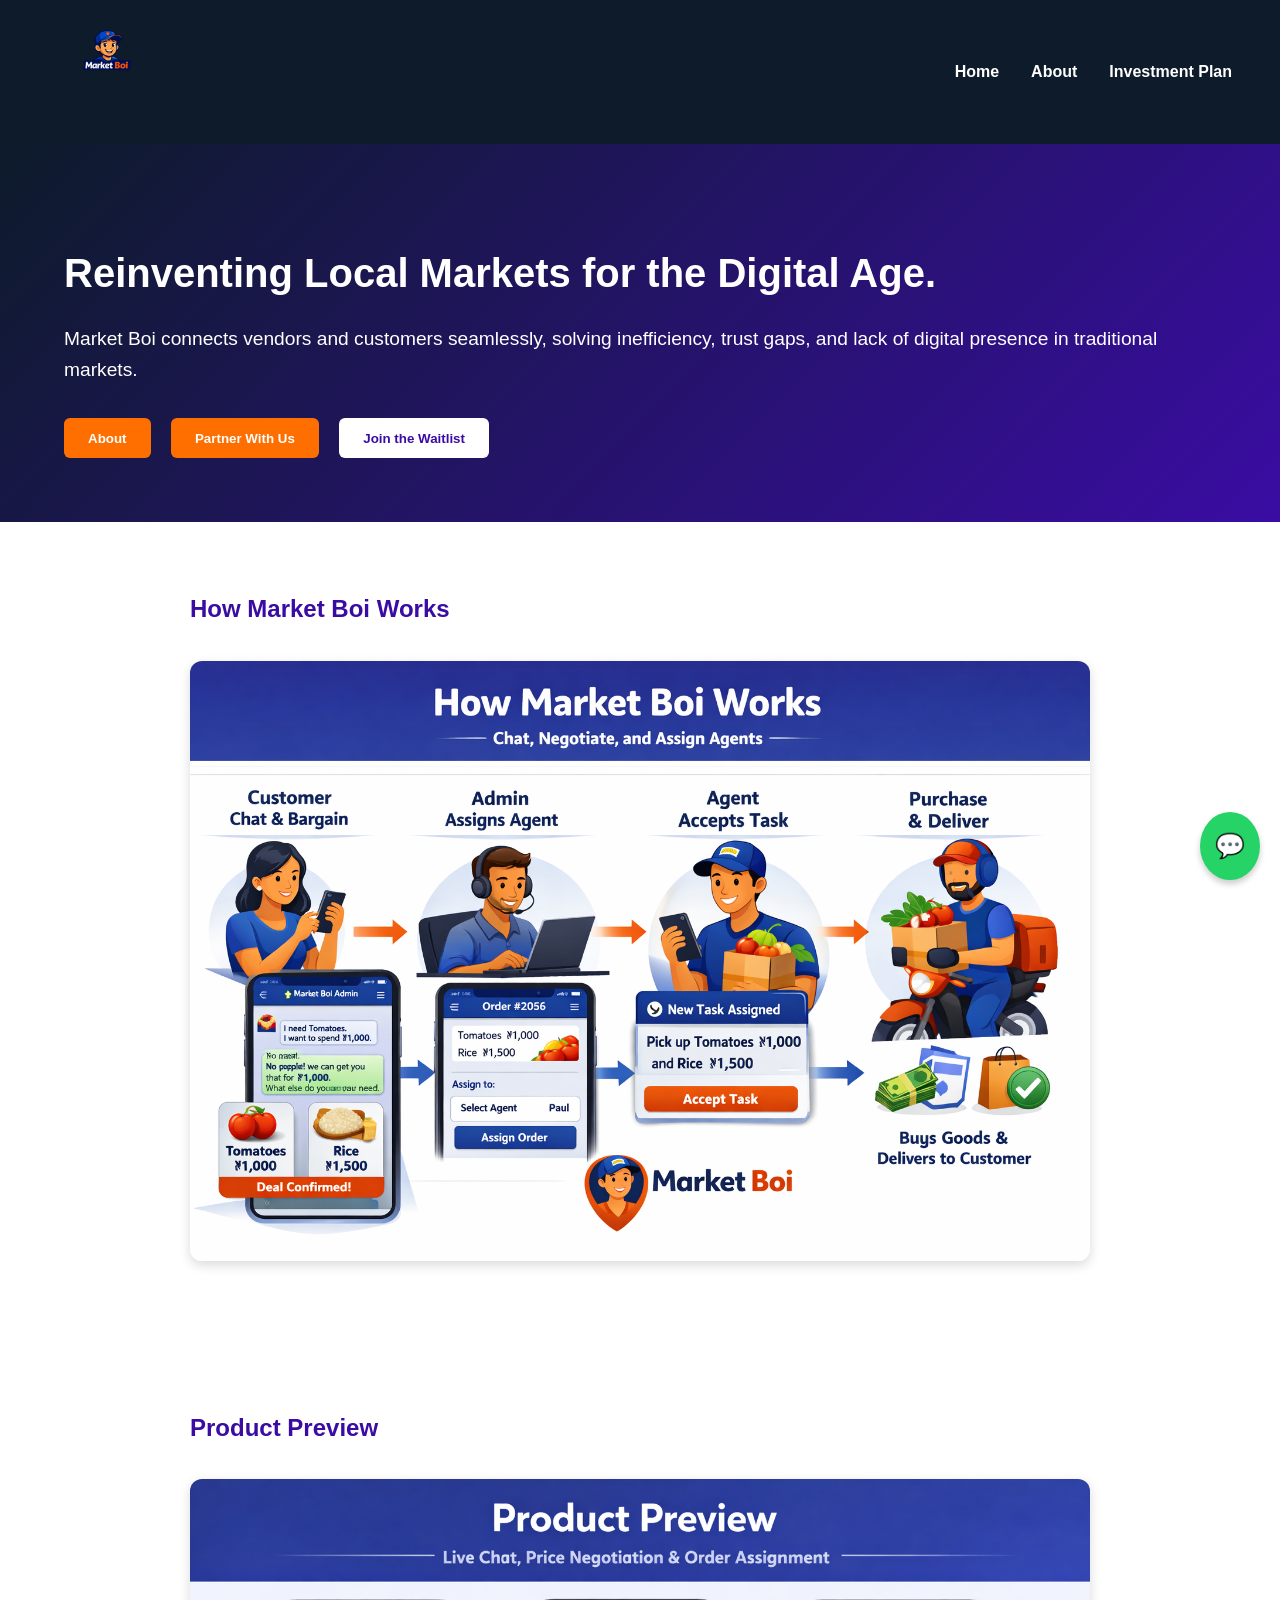
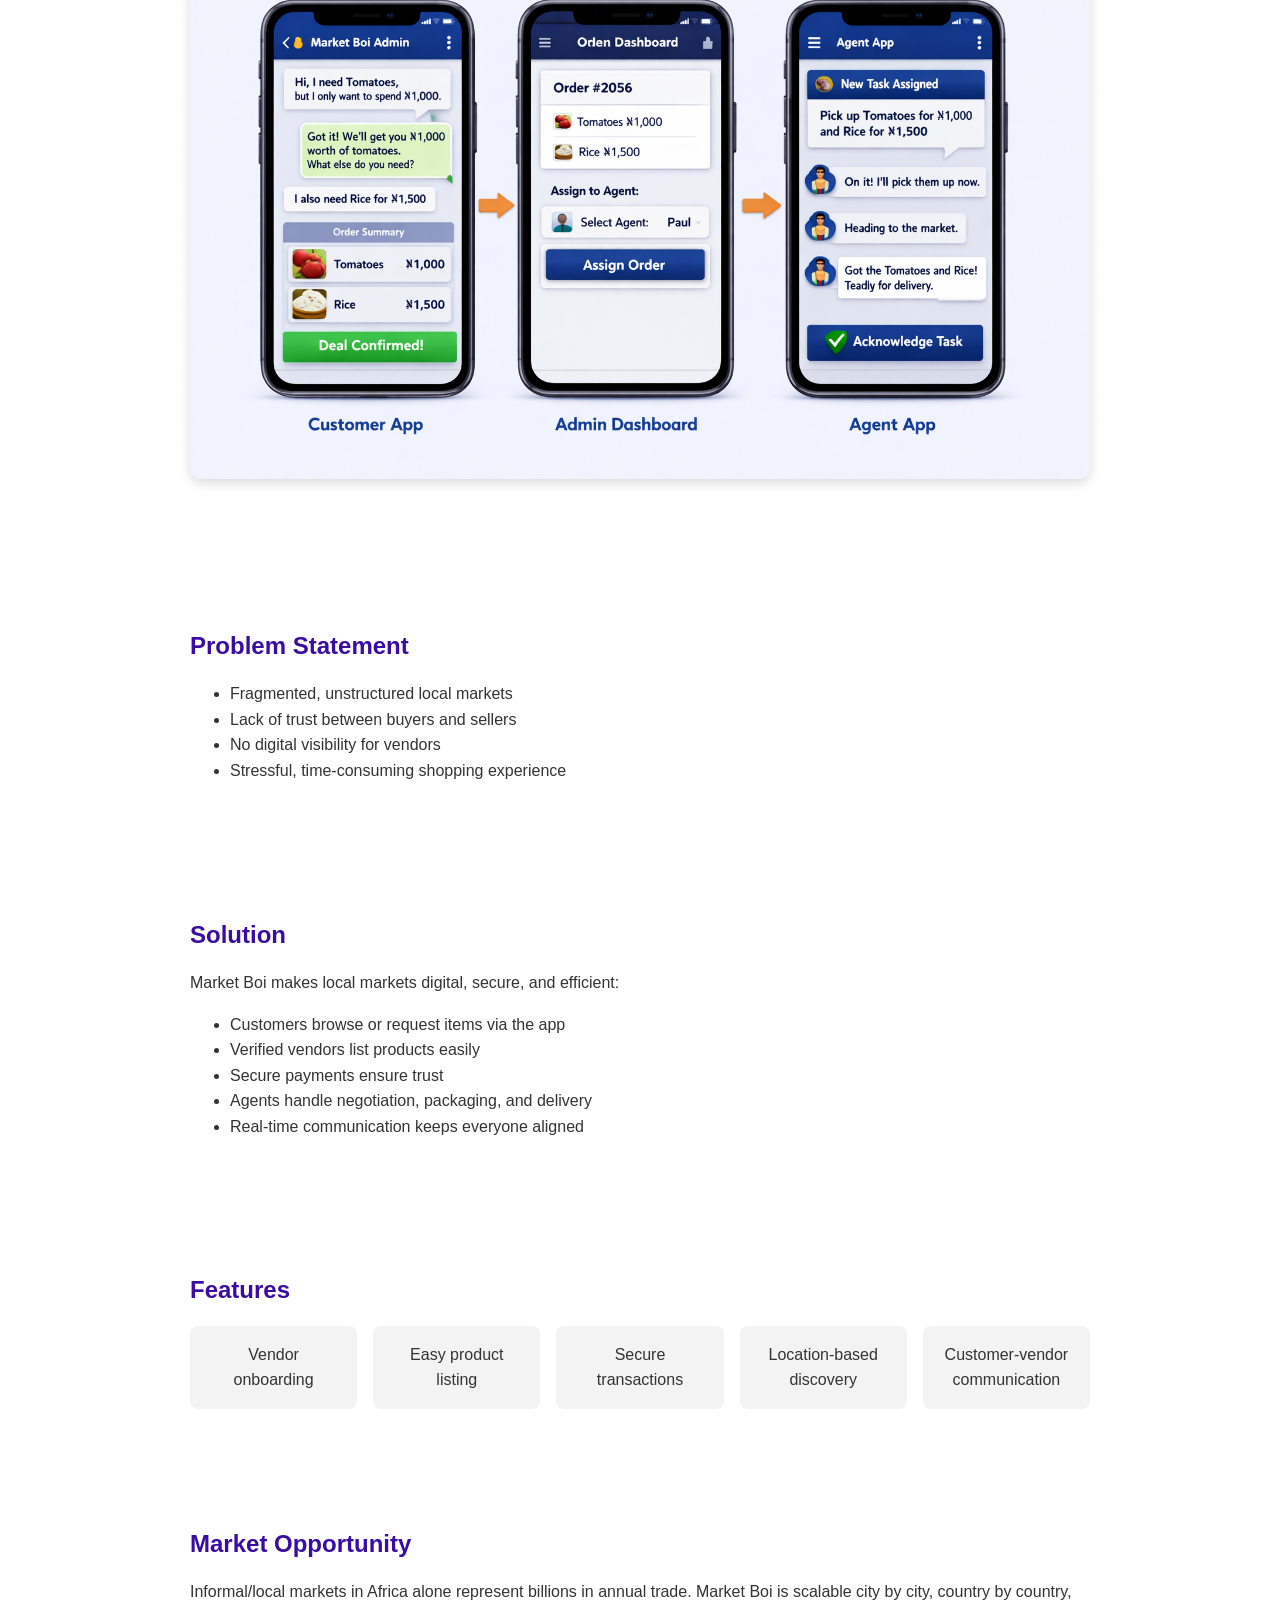
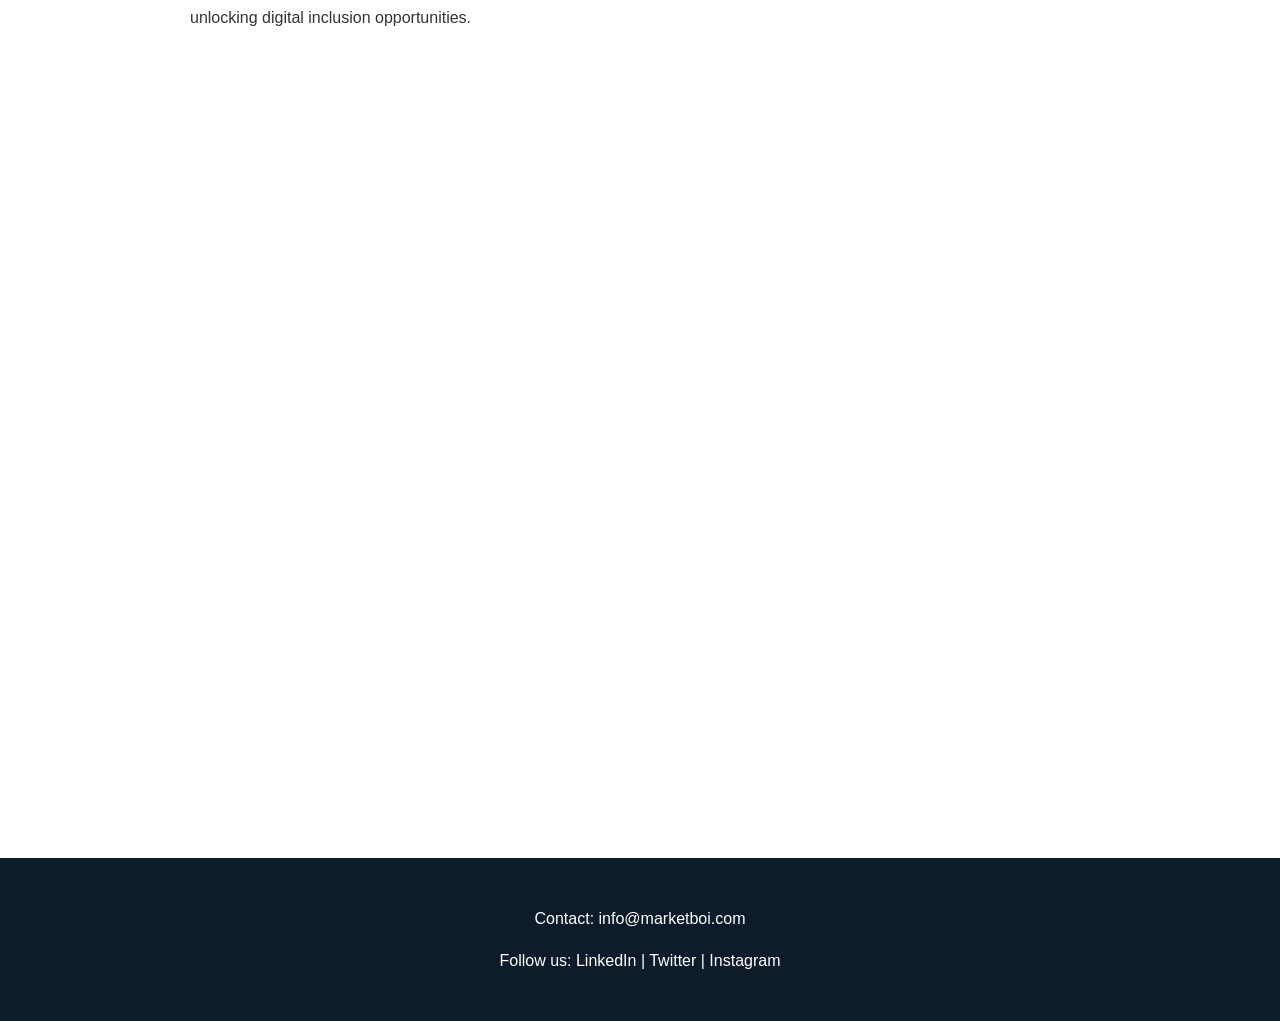
==== index.html @ bfd9e499 "Updated Market Boi website" ====
<!DOCTYPE html>
<html lang="en">
<head>
  <meta charset="UTF-8">
  <meta name="viewport" content="width=device-width, initial-scale=1.0">
  <title>Market Boi</title>
  <link rel="stylesheet" href="style.css">
</head>
<body>
  <!-- Header -->
  <header class="header">
    <a href="index.html" class="logo-link">
      <img src="./assets/logo.png" alt="Market Boi Logo" class="logo-img">
    </a>
    <nav class="navbar">
      <ul class="nav-links">
        <li><a href="index.html">Home</a></li>
        <li><a href="about.html">About</a></li>
        <li><a href="investment.html">Investment Plan</a></li>
      </ul>
    </nav> 
  </header>

  <!-- Hero Section -->
  <section class="hero">
    <div class="hero-content">
      <h1>Reinventing Local Markets for the Digital Age.</h1>
      <p>Market Boi connects vendors and customers seamlessly, solving inefficiency, trust gaps, and lack of digital presence in traditional markets.</p>
        <div class="cta-buttons">
          <button class="btn primary" onclick="location.href='about.html'">About</button>
          <button class="btn primary" onclick="openWhatsApp()">Partner With Us</button>
          <button class="btn secondary" onclick="openWaitlistModal()">Join the Waitlist</button>
        </div>
      </div>
    </div>
  </section>

  <!-- Flowchart Section -->
  <section class="section flowchart">
    <h2>How Market Boi Works</h2>
    <img src="./assets/assetsflowchart.png" alt="Customer to Delivery Flowchart" class="flowchart-img">
  </section>

  <!-- Product Preview Section -->
  <section class="section preview">
    <h2>Product Preview</h2>
    <img src="./assets/assetsapp-mockups.png" alt="Market Boi App Interface" class="preview-img">
  </section>

  <!-- Problem Statement -->
  <section class="section">
    <h2>Problem Statement</h2>
    <ul>
      <li>Fragmented, unstructured local markets</li>
      <li>Lack of trust between buyers and sellers</li>
      <li>No digital visibility for vendors</li>
      <li>Stressful, time‑consuming shopping experience</li>
    </ul>
  </section>

  <!-- Solution -->
  <section class="section">
    <h2>Solution</h2>
    <p>Market Boi makes local markets digital, secure, and efficient:</p>
    <ul>
      <li>Customers browse or request items via the app</li>
      <li>Verified vendors list products easily</li>
      <li>Secure payments ensure trust</li>
      <li>Agents handle negotiation, packaging, and delivery</li>
      <li>Real‑time communication keeps everyone aligned</li>
    </ul>
  </section>

  <!-- Features -->
  <section class="section">
    <h2>Features</h2>
    <div class="features-grid">
      <div class="feature">Vendor onboarding</div>
      <div class="feature">Easy product listing</div>
      <div class="feature">Secure transactions</div>
      <div class="feature">Location-based discovery</div>
      <div class="feature">Customer-vendor communication</div>
    </div>
  </section>

  <!-- Market Opportunity -->
  <section class="section">
    <h2>Market Opportunity</h2>
    <p>Informal/local markets in Africa alone represent billions in annual trade. Market Boi is scalable city by city, country by country, unlocking digital inclusion opportunities.</p>
  </section>

  <!-- Why It Matters -->
  <section class="section">
    <h2>Why It Matters</h2>
    <p>Economic empowerment, digital inclusion, and future commerce — Market Boi is building the foundation for next‑gen market ecosystems.</p>
  </section>

  <!-- Roadmap -->
  <section class="section">
    <h2>Traction / Roadmap</h2>
    <ul>
      <li>Now: MVP testing with small vendor/agent network</li>
      <li>Next 6 Months: Launch in pilot city, onboard 1,000 vendors</li>
      <li>12 Months: Expand to 3 cities, strategic partnerships</li>
      <li>Future: Regional scaling, advanced logistics integration</li>
    </ul>
  </section>

  <!-- Investment Opportunity -->
  <section class="section investment">
    <h2>Investment Opportunity</h2>
    <p>Be part of the future of commerce in emerging markets.</p>
    <button class="btn primary">Invest in Market Boi</button>
  </section>

  <!-- Footer -->
  <footer>
    <p>Contact: info@marketboi.com</p>
    <p>Follow us: LinkedIn | Twitter | Instagram</p>
  </footer>

  <!-- Floating WhatsApp Icon -->
  <div id="whatsapp-float" onclick="openWhatsApp()">
    💬
  </div>

  <!-- Waitlist Modal -->
  <div id="waitlist-modal" class="modal">
    <div class="modal-content">
      <h2>🚀 Coming Soon</h2>
      <p>Market Boi is launching soon. Stay tuned!</p>
      <div id="countdown"></div>
      <button onclick="closeModal()" class="btn primary">Close</button>
    </div>
  </div>

  <script src="script.js"></script>
</body>
</html>
---- style.css ----
/* Header and Navigation Bar */
.header {
  display: flex;
  align-items: center;
  justify-content: space-between;
  padding: 1rem 2rem;
  background: #0d1b2a;
  position: sticky;
  top: 0;
  z-index: 1000;
}

.logo-link {
  text-decoration: none;
}

.logo-img {
  height: 60px;
  cursor: pointer;
  transition: transform 0.2s ease;
}

.logo-img:hover {
  transform: scale(1.05);
}

.navbar .nav-links {
  list-style: none;
  display: flex;
  gap: 2rem;
  margin: 0;
  padding: 0;
}

.navbar .nav-links li a {
  color: white;
  text-decoration: none;
  font-weight: 600;
  transition: color 0.3s ease;
}

.navbar .nav-links li a:hover {
  color: #ff6f00; /* Accent orange */
}

.header {
  display: flex;
  align-items: center;
  padding: 1rem 3rem;
  background: #0d1b2a;
}

.logo-link {
  text-decoration: none;
}

.logo-img {
  height: 80px;
  cursor: pointer;
  transition: transform 0.2s ease;
}

.logo-img:hover {
  transform: scale(1.05);
}

.logo-img {
  max-width: 200px;
  display: block;
  margin: 0 auto 2rem auto;
}

.flowchart-img, .preview-img {
  max-width: 100%;
  display: block;
  margin: 2rem auto;
  border-radius: 12px;
  box-shadow: 0 4px 12px rgba(0,0,0,0.15);
}

body {
  margin: 0;
  font-family: 'Segoe UI', sans-serif;
  background: #fff;
  color: #333;
  line-height: 1.6;
}

.hero {
  display: flex;
  justify-content: space-between;
  align-items: center;
  padding: 4rem;
  background: linear-gradient(135deg, #0d1b2a, #3a0ca3);
  color: white;
}

.hero h1 {
  font-size: 2.5rem;
  margin-bottom: 1rem;
}

.hero p {
  font-size: 1.2rem;
  margin-bottom: 2rem;
}

.cta-buttons .btn {
  margin-right: 1rem;
  padding: 0.8rem 1.5rem;
  border: none;
  cursor: pointer;
  font-weight: bold;
  border-radius: 6px;
  transition: transform 0.2s ease;
}

.btn.primary {
  background: #ff6f00;
  color: white;
}

.btn.secondary {
  background: white;
  color: #3a0ca3;
}

.btn:hover {
  transform: scale(1.05);
}

.section {
  padding: 3rem;
  max-width: 900px;
  margin: auto;
}

.section h2 {
  color: #3a0ca3;
  margin-bottom: 1rem;
}

.features-grid {
  display: grid;
  grid-template-columns: repeat(auto-fit, minmax(150px, 1fr));
  gap: 1rem;
}

.feature {
  background: #f3f3f3;
  padding: 1rem;
  border-radius: 8px;
  text-align: center;
}

footer {
  background: #0d1b2a;
  color: white;
  text-align: center;
  padding: 2rem;
}

/* Floating WhatsApp Button */
#whatsapp-float {
  position: fixed;
  bottom: 20px;
  right: 20px;
  background: #25D366; /* WhatsApp green */
  color: white;
  font-size: 1.5rem;
  padding: 15px;
  border-radius: 50%;
  cursor: pointer;
  box-shadow: 0 4px 6px rgba(0,0,0,0.2);
  transition: transform 0.2s ease;
  z-index: 1000;
}

#whatsapp-float:hover {
  transform: scale(1.1);
}
/* Modal Styling */
.modal {
  display: none; /* hidden by default */
  position: fixed;
  z-index: 2000;
  left: 0;
  top: 0;
  width: 100%;
  height: 100%;
  background: rgba(0,0,0,0.6);
  justify-content: center;
  align-items: center;
}

.modal-content {
  background: white;
  padding: 2rem;
  border-radius: 10px;
  text-align: center;
  max-width: 400px;
  animation: fadeIn 0.5s ease;
}

@keyframes fadeIn {
  from {opacity: 0; transform: scale(0.9);}
  to {opacity: 1; transform: scale(1);}
}

/* Countdown Loader */
#countdown {
  margin: 1rem 0;
  font-size: 1.5rem;
  font-weight: bold;
  color: #3a0ca3;
}
/* About Hero */
.about-hero {
  background: linear-gradient(135deg, #3a0ca3, #0d1b2a);
  color: white;
  text-align: center;
  padding: 3rem 2rem;
}

.about-hero h1 {
  font-size: 2.5rem;
  margin-bottom: 0.5rem;
}

.about-hero p {
  font-size: 1.2rem;
  opacity: 0.9;
}

/* Active nav link */
.nav-links .active {
  color: #ff6f00;
  font-weight: bold;
}
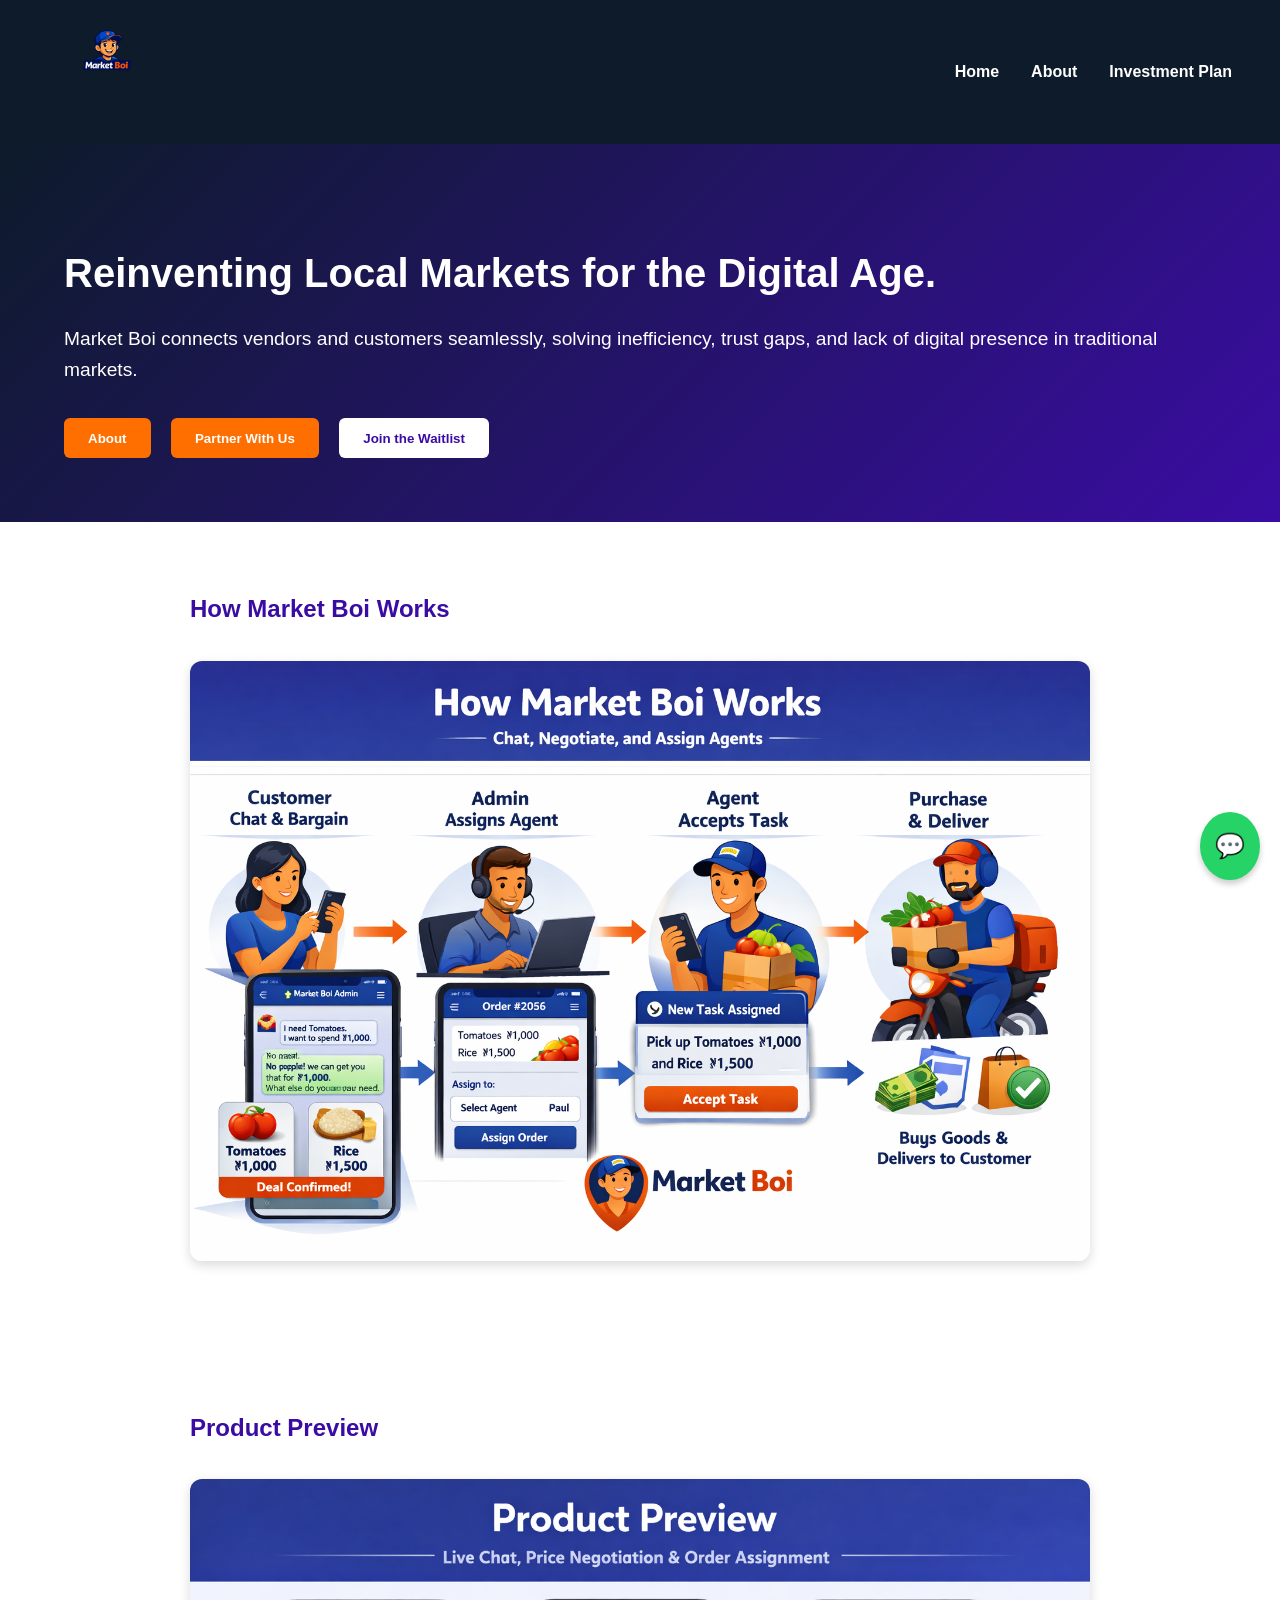
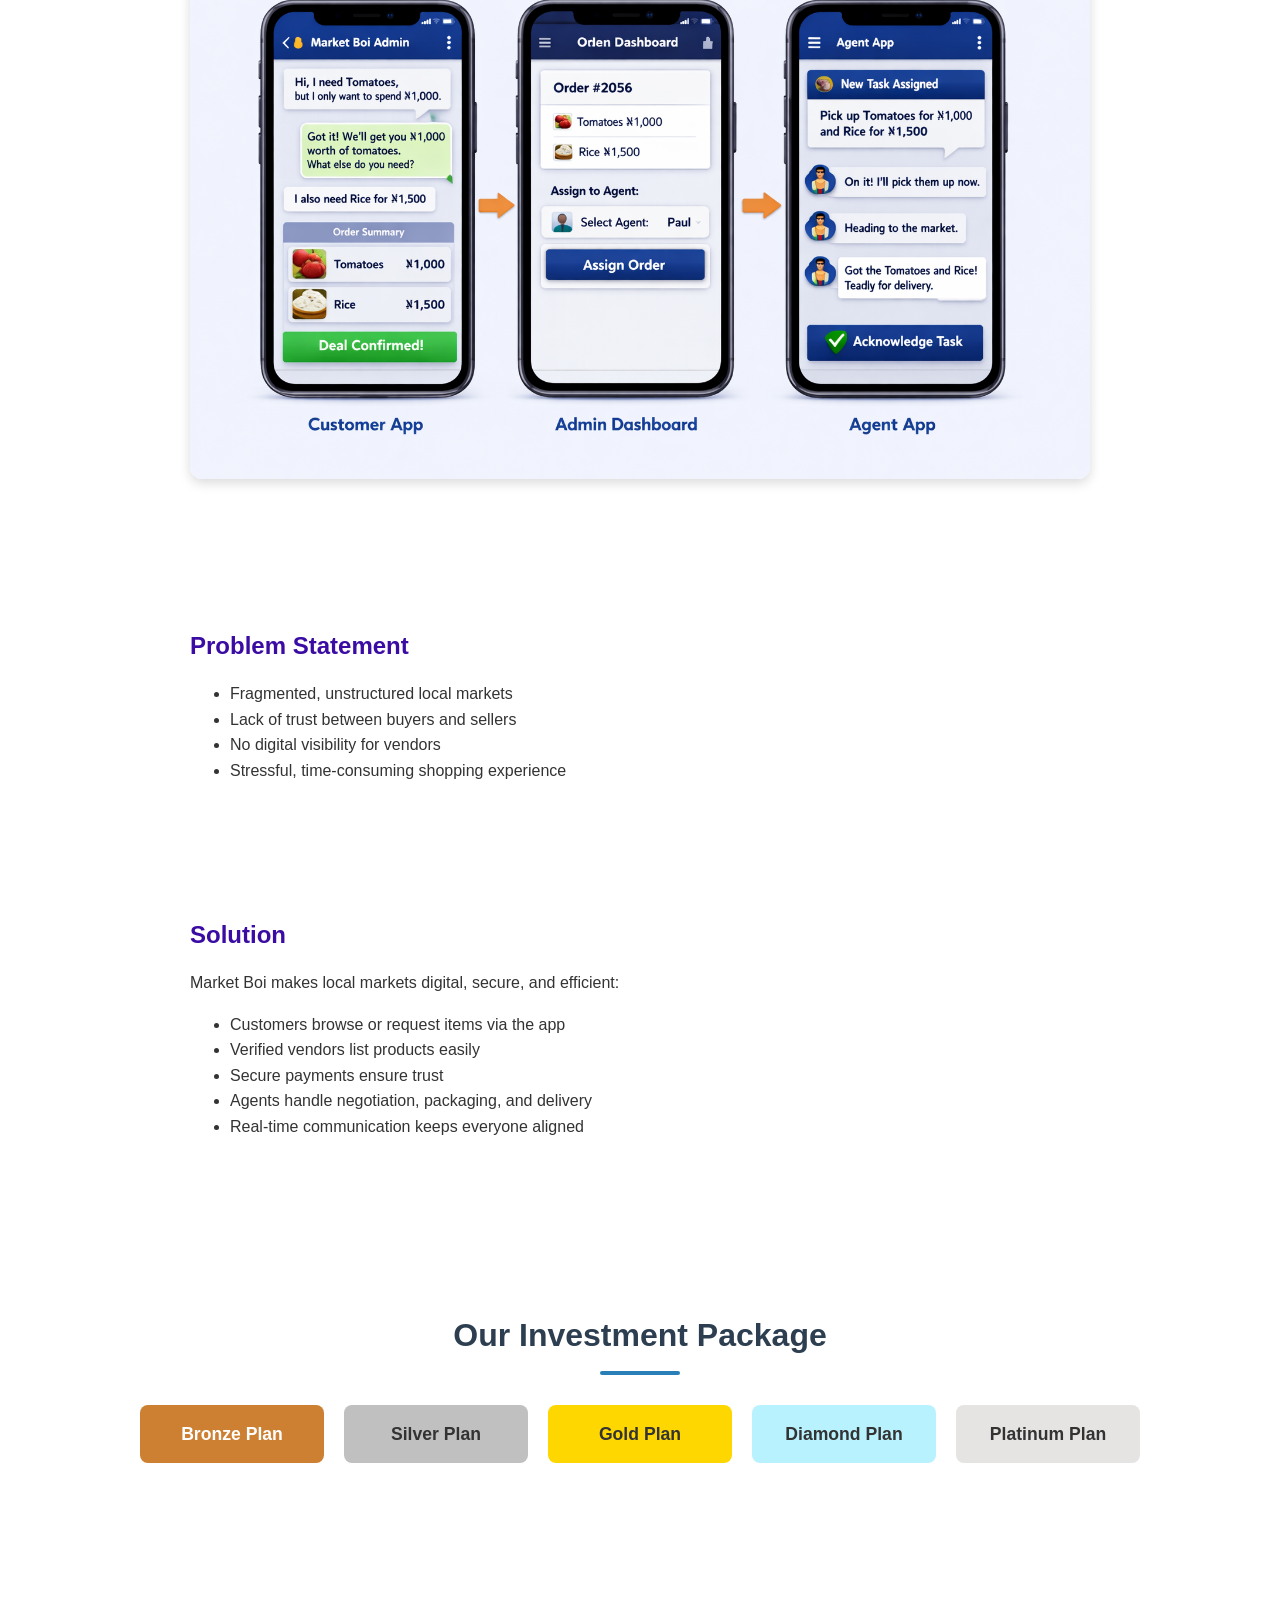
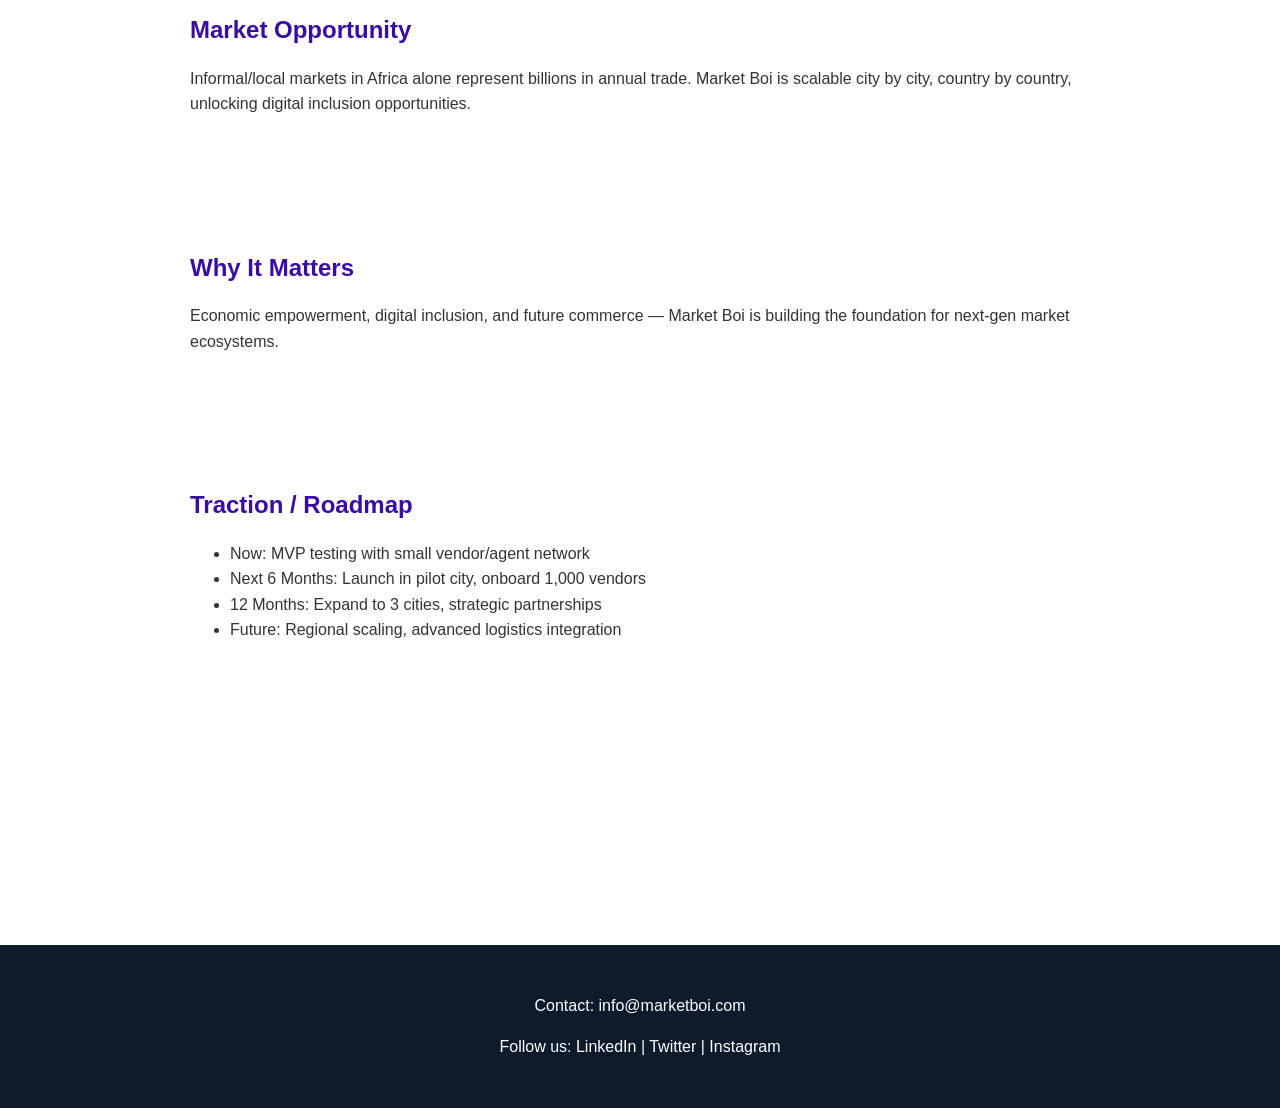
==== commit 29c8b6db: "Add files via upload" ====
--- a/index.html
+++ b/index.html
@@ -1,139 +1,139 @@
-<!DOCTYPE html>
-<html lang="en">
-<head>
-  <meta charset="UTF-8">
-  <meta name="viewport" content="width=device-width, initial-scale=1.0">
-  <title>Market Boi</title>
-  <link rel="stylesheet" href="style.css">
-</head>
-<body>
-  <!-- Header -->
-  <header class="header">
-    <a href="index.html" class="logo-link">
-      <img src="./assets/logo.png" alt="Market Boi Logo" class="logo-img">
-    </a>
-    <nav class="navbar">
-      <ul class="nav-links">
-        <li><a href="index.html">Home</a></li>
-        <li><a href="about.html">About</a></li>
-        <li><a href="investment.html">Investment Plan</a></li>
-      </ul>
-    </nav> 
-  </header>
-
-  <!-- Hero Section -->
-  <section class="hero">
-    <div class="hero-content">
-      <h1>Reinventing Local Markets for the Digital Age.</h1>
-      <p>Market Boi connects vendors and customers seamlessly, solving inefficiency, trust gaps, and lack of digital presence in traditional markets.</p>
-        <div class="cta-buttons">
-          <button class="btn primary" onclick="location.href='about.html'">About</button>
-          <button class="btn primary" onclick="openWhatsApp()">Partner With Us</button>
-          <button class="btn secondary" onclick="openWaitlistModal()">Join the Waitlist</button>
-        </div>
-      </div>
-    </div>
-  </section>
-
-  <!-- Flowchart Section -->
-  <section class="section flowchart">
-    <h2>How Market Boi Works</h2>
-    <img src="./assets/assetsflowchart.png" alt="Customer to Delivery Flowchart" class="flowchart-img">
-  </section>
-
-  <!-- Product Preview Section -->
-  <section class="section preview">
-    <h2>Product Preview</h2>
-    <img src="./assets/assetsapp-mockups.png" alt="Market Boi App Interface" class="preview-img">
-  </section>
-
-  <!-- Problem Statement -->
-  <section class="section">
-    <h2>Problem Statement</h2>
-    <ul>
-      <li>Fragmented, unstructured local markets</li>
-      <li>Lack of trust between buyers and sellers</li>
-      <li>No digital visibility for vendors</li>
-      <li>Stressful, time‑consuming shopping experience</li>
-    </ul>
-  </section>
-
-  <!-- Solution -->
-  <section class="section">
-    <h2>Solution</h2>
-    <p>Market Boi makes local markets digital, secure, and efficient:</p>
-    <ul>
-      <li>Customers browse or request items via the app</li>
-      <li>Verified vendors list products easily</li>
-      <li>Secure payments ensure trust</li>
-      <li>Agents handle negotiation, packaging, and delivery</li>
-      <li>Real‑time communication keeps everyone aligned</li>
-    </ul>
-  </section>
-
-  <!-- Features -->
-  <section class="section">
-    <h2>Features</h2>
-    <div class="features-grid">
-      <div class="feature">Vendor onboarding</div>
-      <div class="feature">Easy product listing</div>
-      <div class="feature">Secure transactions</div>
-      <div class="feature">Location-based discovery</div>
-      <div class="feature">Customer-vendor communication</div>
-    </div>
-  </section>
-
-  <!-- Market Opportunity -->
-  <section class="section">
-    <h2>Market Opportunity</h2>
-    <p>Informal/local markets in Africa alone represent billions in annual trade. Market Boi is scalable city by city, country by country, unlocking digital inclusion opportunities.</p>
-  </section>
-
-  <!-- Why It Matters -->
-  <section class="section">
-    <h2>Why It Matters</h2>
-    <p>Economic empowerment, digital inclusion, and future commerce — Market Boi is building the foundation for next‑gen market ecosystems.</p>
-  </section>
-
-  <!-- Roadmap -->
-  <section class="section">
-    <h2>Traction / Roadmap</h2>
-    <ul>
-      <li>Now: MVP testing with small vendor/agent network</li>
-      <li>Next 6 Months: Launch in pilot city, onboard 1,000 vendors</li>
-      <li>12 Months: Expand to 3 cities, strategic partnerships</li>
-      <li>Future: Regional scaling, advanced logistics integration</li>
-    </ul>
-  </section>
-
-  <!-- Investment Opportunity -->
-  <section class="section investment">
-    <h2>Investment Opportunity</h2>
-    <p>Be part of the future of commerce in emerging markets.</p>
-    <button class="btn primary">Invest in Market Boi</button>
-  </section>
-
-  <!-- Footer -->
-  <footer>
-    <p>Contact: info@marketboi.com</p>
-    <p>Follow us: LinkedIn | Twitter | Instagram</p>
-  </footer>
-
-  <!-- Floating WhatsApp Icon -->
-  <div id="whatsapp-float" onclick="openWhatsApp()">
-    💬
-  </div>
-
-  <!-- Waitlist Modal -->
-  <div id="waitlist-modal" class="modal">
-    <div class="modal-content">
-      <h2>🚀 Coming Soon</h2>
-      <p>Market Boi is launching soon. Stay tuned!</p>
-      <div id="countdown"></div>
-      <button onclick="closeModal()" class="btn primary">Close</button>
-    </div>
-  </div>
-
-  <script src="script.js"></script>
-</body>
-</html>
+<!DOCTYPE html>
+<html lang="en">
+<head>
+  <meta charset="UTF-8">
+  <meta name="viewport" content="width=device-width, initial-scale=1.0">
+  <title>Market Boi</title>
+  <link rel="stylesheet" href="style.css">
+</head>
+<body>
+  <!-- Header -->
+  <header class="header">
+    <a href="index.html" class="logo-link">
+      <img src="./assets/logo.png" alt="Market Boi Logo" class="logo-img">
+    </a>
+    <nav class="navbar">
+      <ul class="nav-links">
+        <li><a href="./index.html" class="active">Home</a></li>
+        <li><a href="./about.html">About</a></li>
+        <li><a href="#our-plan">Investment Plan</a></li>
+      </ul>
+    </nav> 
+  </header>
+
+  <!-- Hero Section -->
+  <section class="hero">
+    <div class="hero-content">
+      <h1>Reinventing Local Markets for the Digital Age.</h1>
+      <p>Market Boi connects vendors and customers seamlessly, solving inefficiency, trust gaps, and lack of digital presence in traditional markets.</p>
+        <div class="cta-buttons">
+          <button class="btn primary" onclick="location.href='about.html'">About</button>
+          <button class="btn primary" onclick="openWhatsApp()">Partner With Us</button>
+          <button class="btn secondary" onclick="openWaitlistModal()">Join the Waitlist</button>
+        </div>
+      </div>
+    </div>
+  </section>
+
+  <!-- Flowchart Section -->
+  <section class="section flowchart">
+    <h2>How Market Boi Works</h2>
+    <img src="./assets/assetsflowchart.png" alt="Customer to Delivery Flowchart" class="flowchart-img">
+  </section>
+
+  <!-- Product Preview Section -->
+  <section class="section preview">
+    <h2>Product Preview</h2>
+    <img src="./assets/assetsapp-mockups.png" alt="Market Boi App Interface" class="preview-img">
+  </section>
+
+  <!-- Problem Statement -->
+  <section class="section">
+    <h2>Problem Statement</h2>
+    <ul>
+      <li>Fragmented, unstructured local markets</li>
+      <li>Lack of trust between buyers and sellers</li>
+      <li>No digital visibility for vendors</li>
+      <li>Stressful, time‑consuming shopping experience</li>
+    </ul>
+  </section>
+
+  <!-- Solution -->
+  <section class="section">
+    <h2>Solution</h2>
+    <p>Market Boi makes local markets digital, secure, and efficient:</p>
+    <ul>
+      <li>Customers browse or request items via the app</li>
+      <li>Verified vendors list products easily</li>
+      <li>Secure payments ensure trust</li>
+      <li>Agents handle negotiation, packaging, and delivery</li>
+      <li>Real‑time communication keeps everyone aligned</li>
+    </ul>
+  </section>
+
+  <!-- Plan section -->
+  <section id="our-plan" class="plans-section">
+  <h2>Our Investment Package</h2>
+  <div class="plans-grid">
+    <a href="./about.html" class="plan-btn bronze">Bronze Plan</a>
+    <a href="silver.html" class="plan-btn silver">Silver Plan</a>
+    <a href="gold.html" class="plan-btn gold">Gold Plan</a>
+    <a href="diamond.html" class="plan-btn diamond">Diamond Plan</a>
+    <a href="platinum.html" class="plan-btn platinum">Platinum Plan</a>
+  </div>
+</section>
+
+  <!-- Market Opportunity -->
+  <section class="section">
+    <h2>Market Opportunity</h2>
+    <p>Informal/local markets in Africa alone represent billions in annual trade. Market Boi is scalable city by city, country by country, unlocking digital inclusion opportunities.</p>
+  </section>
+
+  <!-- Why It Matters -->
+  <section class="section">
+    <h2>Why It Matters</h2>
+    <p>Economic empowerment, digital inclusion, and future commerce — Market Boi is building the foundation for next‑gen market ecosystems.</p>
+  </section>
+
+  <!-- Roadmap -->
+  <section class="section">
+    <h2>Traction / Roadmap</h2>
+    <ul>
+      <li>Now: MVP testing with small vendor/agent network</li>
+      <li>Next 6 Months: Launch in pilot city, onboard 1,000 vendors</li>
+      <li>12 Months: Expand to 3 cities, strategic partnerships</li>
+      <li>Future: Regional scaling, advanced logistics integration</li>
+    </ul>
+  </section>
+
+  <!-- Investment Opportunity -->
+  <section class="section investment">
+    <h2>Investment Opportunity</h2>
+    <p>Be part of the future of commerce in emerging markets.</p>
+    <button class="btn primary" onclick="location.href='#our-plan'">Invest in Market Boi</button>
+  </section>
+
+  <!-- Footer -->
+  <footer>
+    <p>Contact: info@marketboi.com</p>
+    <p>Follow us: LinkedIn | Twitter | Instagram</p>
+  </footer>
+
+  <!-- Floating WhatsApp Icon -->
+  <div id="whatsapp-float" onclick="openWhatsApp()">
+    💬
+  </div>
+
+  <!-- Waitlist Modal -->
+  <div id="waitlist-modal" class="modal">
+    <div class="modal-content">
+      <h2>🚀 Coming Soon</h2>
+      <p>Market Boi is launching soon. Stay tuned!</p>
+      <div id="countdown"></div>
+      <button onclick="closeModal()" class="btn primary">Close</button>
+    </div>
+  </div>
+
+  <script src="script.js"></script>
+</body>
+</html>
--- a/style.css
+++ b/style.css
@@ -1,239 +1,287 @@
-/* Header and Navigation Bar */
-.header {
-  display: flex;
-  align-items: center;
-  justify-content: space-between;
-  padding: 1rem 2rem;
-  background: #0d1b2a;
-  position: sticky;
-  top: 0;
-  z-index: 1000;
-}
-
-.logo-link {
-  text-decoration: none;
-}
-
-.logo-img {
-  height: 60px;
-  cursor: pointer;
-  transition: transform 0.2s ease;
-}
-
-.logo-img:hover {
-  transform: scale(1.05);
-}
-
-.navbar .nav-links {
-  list-style: none;
-  display: flex;
-  gap: 2rem;
-  margin: 0;
-  padding: 0;
-}
-
-.navbar .nav-links li a {
-  color: white;
-  text-decoration: none;
-  font-weight: 600;
-  transition: color 0.3s ease;
-}
-
-.navbar .nav-links li a:hover {
-  color: #ff6f00; /* Accent orange */
-}
-
-.header {
-  display: flex;
-  align-items: center;
-  padding: 1rem 3rem;
-  background: #0d1b2a;
-}
-
-.logo-link {
-  text-decoration: none;
-}
-
-.logo-img {
-  height: 80px;
-  cursor: pointer;
-  transition: transform 0.2s ease;
-}
-
-.logo-img:hover {
-  transform: scale(1.05);
-}
-
-.logo-img {
-  max-width: 200px;
-  display: block;
-  margin: 0 auto 2rem auto;
-}
-
-.flowchart-img, .preview-img {
-  max-width: 100%;
-  display: block;
-  margin: 2rem auto;
-  border-radius: 12px;
-  box-shadow: 0 4px 12px rgba(0,0,0,0.15);
-}
-
-body {
-  margin: 0;
-  font-family: 'Segoe UI', sans-serif;
-  background: #fff;
-  color: #333;
-  line-height: 1.6;
-}
-
-.hero {
-  display: flex;
-  justify-content: space-between;
-  align-items: center;
-  padding: 4rem;
-  background: linear-gradient(135deg, #0d1b2a, #3a0ca3);
-  color: white;
-}
-
-.hero h1 {
-  font-size: 2.5rem;
-  margin-bottom: 1rem;
-}
-
-.hero p {
-  font-size: 1.2rem;
-  margin-bottom: 2rem;
-}
-
-.cta-buttons .btn {
-  margin-right: 1rem;
-  padding: 0.8rem 1.5rem;
-  border: none;
-  cursor: pointer;
-  font-weight: bold;
-  border-radius: 6px;
-  transition: transform 0.2s ease;
-}
-
-.btn.primary {
-  background: #ff6f00;
-  color: white;
-}
-
-.btn.secondary {
-  background: white;
-  color: #3a0ca3;
-}
-
-.btn:hover {
-  transform: scale(1.05);
-}
-
-.section {
-  padding: 3rem;
-  max-width: 900px;
-  margin: auto;
-}
-
-.section h2 {
-  color: #3a0ca3;
-  margin-bottom: 1rem;
-}
-
-.features-grid {
-  display: grid;
-  grid-template-columns: repeat(auto-fit, minmax(150px, 1fr));
-  gap: 1rem;
-}
-
-.feature {
-  background: #f3f3f3;
-  padding: 1rem;
-  border-radius: 8px;
-  text-align: center;
-}
-
-footer {
-  background: #0d1b2a;
-  color: white;
-  text-align: center;
-  padding: 2rem;
-}
-
-/* Floating WhatsApp Button */
-#whatsapp-float {
-  position: fixed;
-  bottom: 20px;
-  right: 20px;
-  background: #25D366; /* WhatsApp green */
-  color: white;
-  font-size: 1.5rem;
-  padding: 15px;
-  border-radius: 50%;
-  cursor: pointer;
-  box-shadow: 0 4px 6px rgba(0,0,0,0.2);
-  transition: transform 0.2s ease;
-  z-index: 1000;
-}
-
-#whatsapp-float:hover {
-  transform: scale(1.1);
-}
-/* Modal Styling */
-.modal {
-  display: none; /* hidden by default */
-  position: fixed;
-  z-index: 2000;
-  left: 0;
-  top: 0;
-  width: 100%;
-  height: 100%;
-  background: rgba(0,0,0,0.6);
-  justify-content: center;
-  align-items: center;
-}
-
-.modal-content {
-  background: white;
-  padding: 2rem;
-  border-radius: 10px;
-  text-align: center;
-  max-width: 400px;
-  animation: fadeIn 0.5s ease;
-}
-
-@keyframes fadeIn {
-  from {opacity: 0; transform: scale(0.9);}
-  to {opacity: 1; transform: scale(1);}
-}
-
-/* Countdown Loader */
-#countdown {
-  margin: 1rem 0;
-  font-size: 1.5rem;
-  font-weight: bold;
-  color: #3a0ca3;
-}
-/* About Hero */
-.about-hero {
-  background: linear-gradient(135deg, #3a0ca3, #0d1b2a);
-  color: white;
-  text-align: center;
-  padding: 3rem 2rem;
-}
-
-.about-hero h1 {
-  font-size: 2.5rem;
-  margin-bottom: 0.5rem;
-}
-
-.about-hero p {
-  font-size: 1.2rem;
-  opacity: 0.9;
-}
-
-/* Active nav link */
-.nav-links .active {
-  color: #ff6f00;
-  font-weight: bold;
-}
+html {
+  scroll-behavior: smooth;
+}
+
+
+/* Header and Navigation Bar */
+.header {
+  display: flex;
+  align-items: center;
+  justify-content: space-between;
+  padding: 1rem 2rem;
+  background: #0d1b2a;
+  position: sticky;
+  top: 0;
+  z-index: 1000;
+}
+.plans-section {
+  scroll-margin-top: 100px; /* adjust this value to match your header height */
+}
+.logo-link {
+  text-decoration: none;
+}
+
+.logo-img {
+  height: 60px;
+  cursor: pointer;
+  transition: transform 0.2s ease;
+}
+
+.logo-img:hover {
+   transform: scale(1.05);      
+}
+
+.navbar .nav-links {
+  list-style: none;
+  display: flex;
+  gap: 2rem;
+  margin: 0;
+  padding: 0;
+}
+
+.navbar .nav-links li a {
+  color: white;
+  text-decoration: none;
+  font-weight: 600;
+  transition: color 0.3s ease;
+}
+
+.navbar .nav-links li:hover a{
+  color: #ff6f00; /* Accent orange */
+}
+
+.header {
+  display: flex;
+  align-items: center;
+  padding: 1rem 3rem;
+  background: #0d1b2a;
+}
+
+.logo-link {
+  text-decoration: none;
+}
+
+.logo-img {
+  height: 80px;
+  cursor: pointer;
+  transition: transform 0.2s ease;
+}
+
+.logo-img:hover {
+  transform: scale(1.05);
+}
+
+.logo-img {
+  max-width: 200px;
+  display: block;
+  margin: 0 auto 2rem auto;
+}
+
+.flowchart-img, .preview-img {
+  max-width: 100%;
+  display: block;
+  margin: 2rem auto;
+  border-radius: 12px;
+  box-shadow: 0 4px 12px rgba(0,0,0,0.15);
+}
+
+body {
+  margin: 0;
+  font-family: 'Segoe UI', sans-serif;
+  background: #fff;
+  color: #333;
+  line-height: 1.6;
+}
+
+.hero {
+  display: flex;
+  justify-content: space-between;
+  align-items: center;
+  padding: 4rem;
+  background: linear-gradient(135deg, #0d1b2a, #3a0ca3);
+  color: white;
+}
+
+.hero h1 {
+  font-size: 2.5rem;
+  margin-bottom: 1rem;
+}
+
+.hero p {
+  font-size: 1.2rem;
+  margin-bottom: 2rem;
+}
+
+.cta-buttons .btn {
+  margin-right: 1rem;
+  padding: 0.8rem 1.5rem;
+  border: none;
+  cursor: pointer;
+  font-weight: bold;
+  border-radius: 6px;
+  transition: transform 0.2s ease;
+}
+
+.btn.primary {
+  background: #ff6f00;
+  color: white;
+}
+
+.btn.secondary {
+  background: white;
+  color: #3a0ca3;
+}
+
+.btn:hover {
+  transform: scale(1.05);
+}
+
+.section {
+  padding: 3rem;
+  max-width: 900px;
+  margin: auto;
+}
+
+.section h2 {
+  color: #3a0ca3;
+  margin-bottom: 1rem;
+}
+
+.plans-section {
+    max-width: 1000px;
+    margin: 60px auto;
+    padding: 20px;
+    text-align: center;
+  }
+
+  .plans-section h2 {
+    font-size: 2em;
+    color: #2c3e50;
+    margin-bottom: 30px;
+    position: relative;
+  }
+
+  .plans-section h2::after {
+    content: "";
+    display: block;
+    width: 80px;
+    height: 4px;
+    background: #2980b9;
+    margin: 10px auto 0;
+    border-radius: 2px;
+  }
+
+  .plans-section .plans-grid {
+    display: grid;
+    grid-template-columns: repeat(auto-fit, minmax(180px, 1fr));
+    gap: 20px;
+    margin-top: 20px;
+  }
+
+  .plans-section .plan-btn {
+    display: block;
+    padding: 15px;
+    border-radius: 8px;
+    font-size: 1.1em;
+    font-weight: bold;
+    text-decoration: none;
+    color: #fff;
+    transition: transform 0.3s ease, box-shadow 0.3s ease;
+  }
+
+  .plans-section .plan-btn:hover {
+    transform: translateY(-5px);
+    box-shadow: 0 6px 16px rgba(0,0,0,0.15);
+  }
+
+  /* Individual plan colors */
+  .plans-section .bronze { background: #cd7f32; }
+  .plans-section .silver { background: #c0c0c0; color: #333; }
+  .plans-section .gold { background: #ffd700; color: #333; }
+  .plans-section .diamond { background: #b9f2ff; color: #333; }
+  .plans-section .platinum { background: #e5e4e2; color: #333; }
+
+footer {
+  background: #0d1b2a;
+  color: white;
+  text-align: center;
+  padding: 2rem;
+}
+
+/* Floating WhatsApp Button */
+#whatsapp-float {
+  position: fixed;
+  bottom: 20px;
+  right: 20px;
+  background: #25D366; /* WhatsApp green */
+  color: white;
+  font-size: 1.5rem;
+  padding: 15px;
+  border-radius: 50%;
+  cursor: pointer;
+  box-shadow: 0 4px 6px rgba(0,0,0,0.2);
+  transition: transform 0.2s ease;
+  z-index: 1000;
+}
+
+#whatsapp-float:hover {
+  transform: scale(1.1);
+}
+/* Modal Styling */
+.modal {
+  display: none; /* hidden by default */
+  position: fixed;
+  z-index: 2000;
+  left: 0;
+  top: 0;
+  width: 100%;
+  height: 100%;
+  background: rgba(0,0,0,0.6);
+  justify-content: center;
+  align-items: center;
+}
+
+.modal-content {
+  background: white;
+  padding: 2rem;
+  border-radius: 10px;
+  text-align: center;
+  max-width: 400px;
+  animation: fadeIn 0.5s ease;
+}
+
+@keyframes fadeIn {
+  from {opacity: 0; transform: scale(0.9);}
+  to {opacity: 1; transform: scale(1);}
+}
+
+/* Countdown Loader */
+#countdown {
+  margin: 1rem 0;
+  font-size: 1.5rem;
+  font-weight: bold;
+  color: #3a0ca3;
+}
+/* About Hero */
+.about-hero {
+  background: linear-gradient(135deg, #3a0ca3, #0d1b2a);
+  color: white;
+  text-align: center;
+  padding: 3rem 2rem;
+}
+
+.about-hero h1 {
+  font-size: 2.5rem;
+  margin-bottom: 0.5rem;
+}
+
+.about-hero p {
+  font-size: 1.2rem;
+  opacity: 0.9;
+}
+
+/* Active nav link */
+.nav-links .active {
+  color: #ff6f00;
+  font-weight: bold;
+}
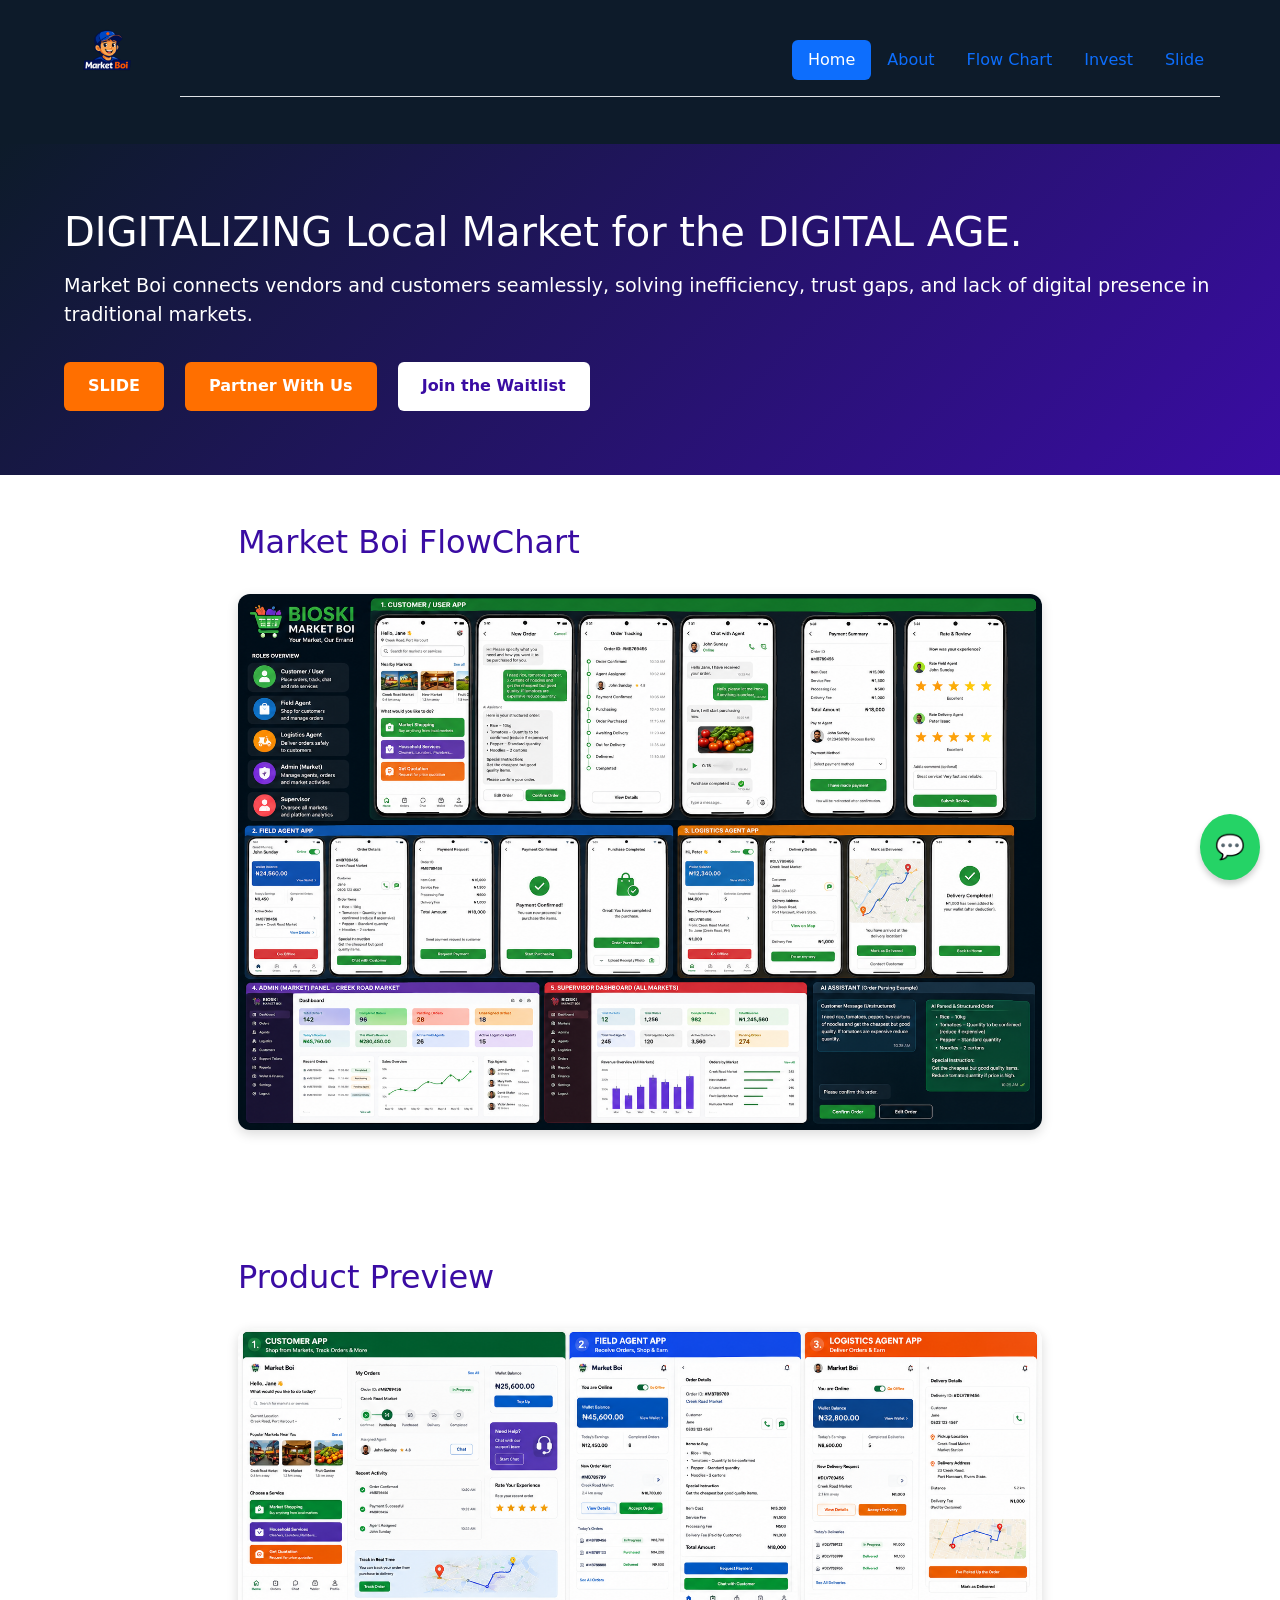
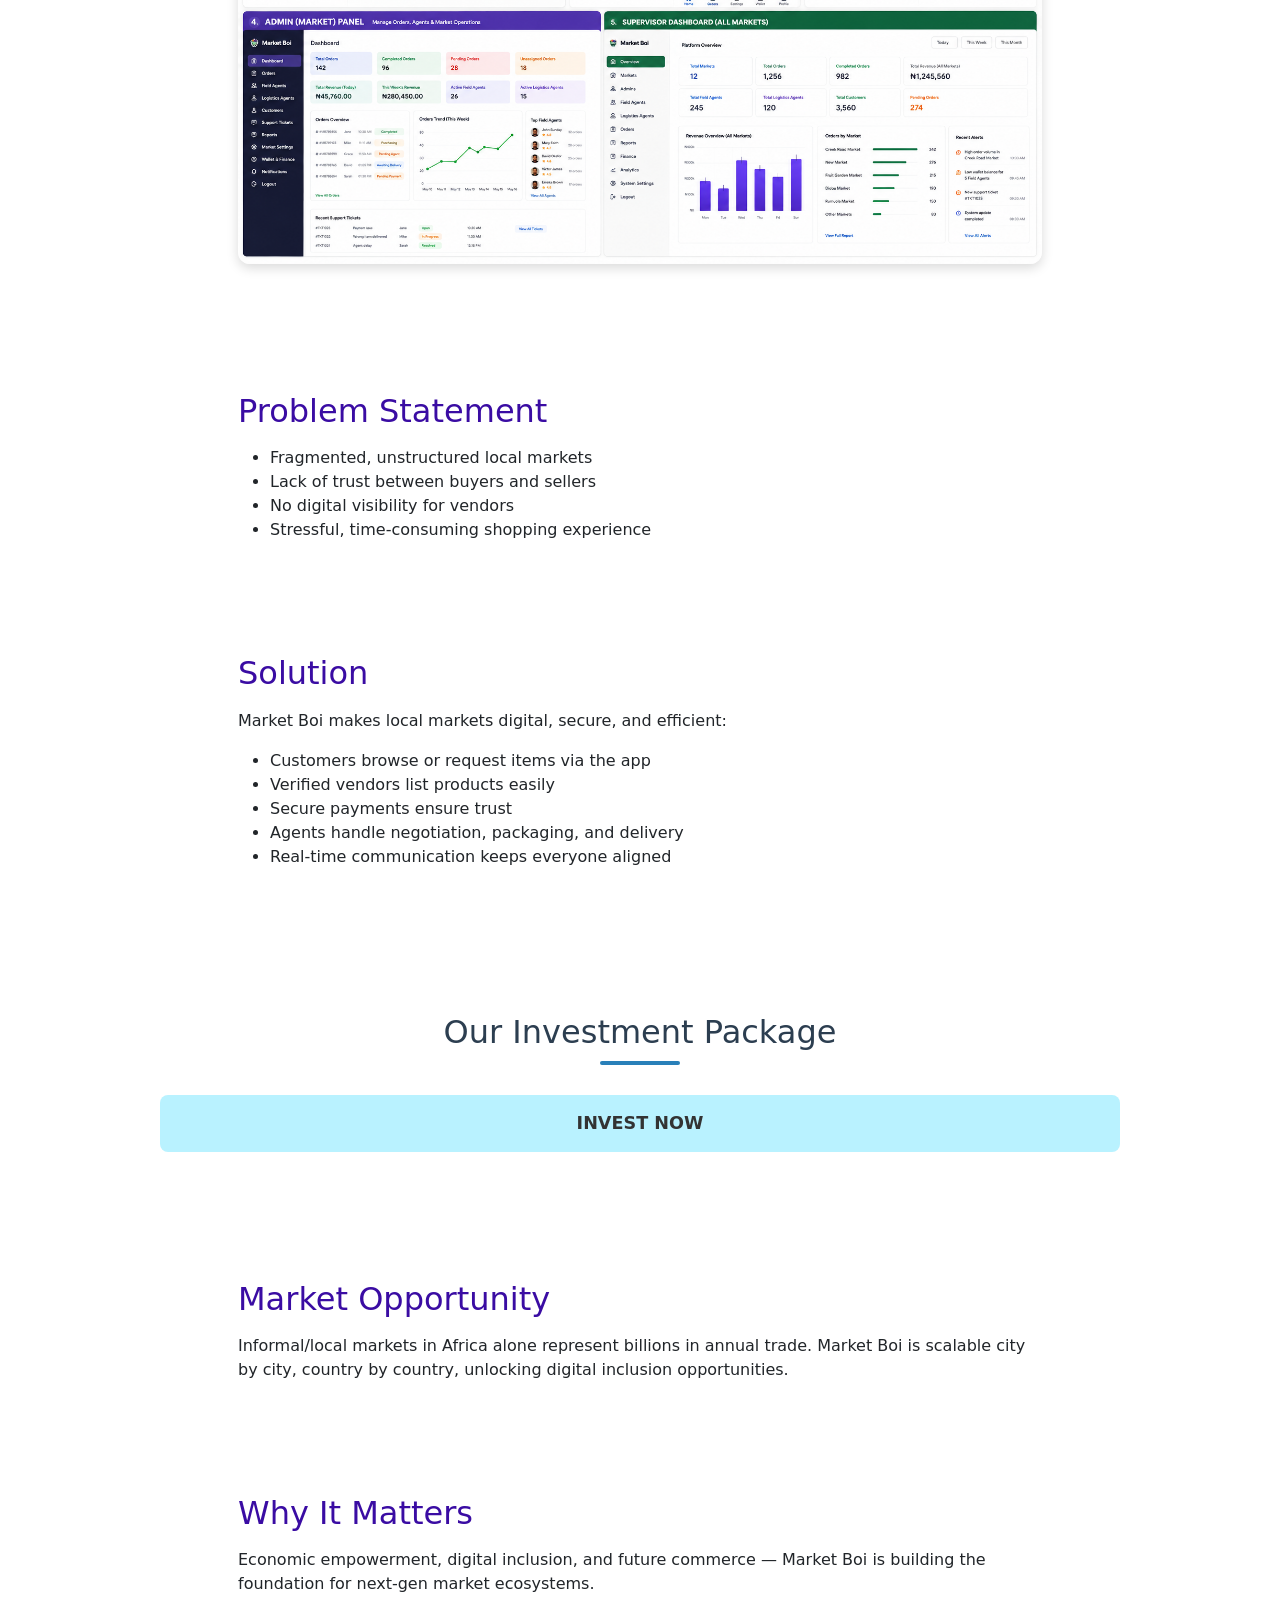
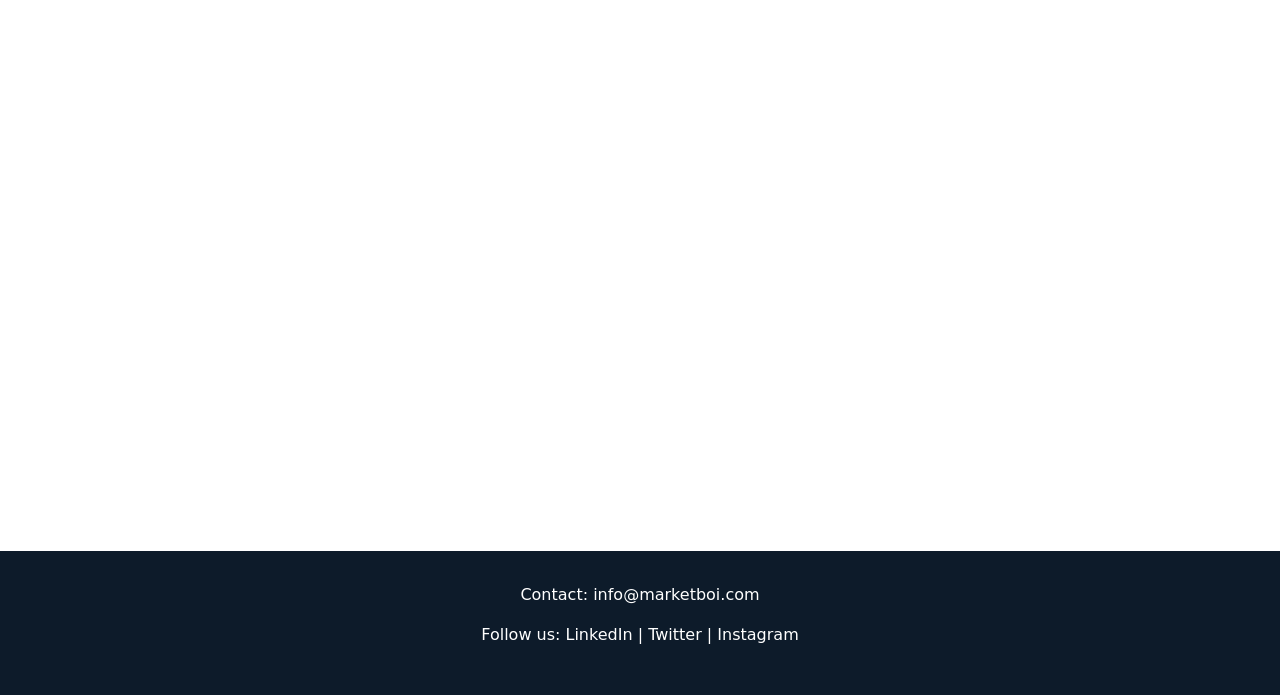
==== commit 46e56975: "Updated Market Boi website" ====
--- a/index.html
+++ b/index.html
@@ -1,139 +1,140 @@
-<!DOCTYPE html>
-<html lang="en">
-<head>
-  <meta charset="UTF-8">
-  <meta name="viewport" content="width=device-width, initial-scale=1.0">
-  <title>Market Boi</title>
-  <link rel="stylesheet" href="style.css">
-</head>
-<body>
-  <!-- Header -->
-  <header class="header">
-    <a href="index.html" class="logo-link">
-      <img src="./assets/logo.png" alt="Market Boi Logo" class="logo-img">
-    </a>
-    <nav class="navbar">
-      <ul class="nav-links">
-        <li><a href="./index.html" class="active">Home</a></li>
-        <li><a href="./about.html">About</a></li>
-        <li><a href="#our-plan">Investment Plan</a></li>
-      </ul>
-    </nav> 
-  </header>
-
-  <!-- Hero Section -->
-  <section class="hero">
-    <div class="hero-content">
-      <h1>Reinventing Local Markets for the Digital Age.</h1>
-      <p>Market Boi connects vendors and customers seamlessly, solving inefficiency, trust gaps, and lack of digital presence in traditional markets.</p>
-        <div class="cta-buttons">
-          <button class="btn primary" onclick="location.href='about.html'">About</button>
-          <button class="btn primary" onclick="openWhatsApp()">Partner With Us</button>
-          <button class="btn secondary" onclick="openWaitlistModal()">Join the Waitlist</button>
-        </div>
-      </div>
-    </div>
-  </section>
-
-  <!-- Flowchart Section -->
-  <section class="section flowchart">
-    <h2>How Market Boi Works</h2>
-    <img src="./assets/assetsflowchart.png" alt="Customer to Delivery Flowchart" class="flowchart-img">
-  </section>
-
-  <!-- Product Preview Section -->
-  <section class="section preview">
-    <h2>Product Preview</h2>
-    <img src="./assets/assetsapp-mockups.png" alt="Market Boi App Interface" class="preview-img">
-  </section>
-
-  <!-- Problem Statement -->
-  <section class="section">
-    <h2>Problem Statement</h2>
-    <ul>
-      <li>Fragmented, unstructured local markets</li>
-      <li>Lack of trust between buyers and sellers</li>
-      <li>No digital visibility for vendors</li>
-      <li>Stressful, time‑consuming shopping experience</li>
-    </ul>
-  </section>
-
-  <!-- Solution -->
-  <section class="section">
-    <h2>Solution</h2>
-    <p>Market Boi makes local markets digital, secure, and efficient:</p>
-    <ul>
-      <li>Customers browse or request items via the app</li>
-      <li>Verified vendors list products easily</li>
-      <li>Secure payments ensure trust</li>
-      <li>Agents handle negotiation, packaging, and delivery</li>
-      <li>Real‑time communication keeps everyone aligned</li>
-    </ul>
-  </section>
-
-  <!-- Plan section -->
-  <section id="our-plan" class="plans-section">
-  <h2>Our Investment Package</h2>
-  <div class="plans-grid">
-    <a href="./about.html" class="plan-btn bronze">Bronze Plan</a>
-    <a href="silver.html" class="plan-btn silver">Silver Plan</a>
-    <a href="gold.html" class="plan-btn gold">Gold Plan</a>
-    <a href="diamond.html" class="plan-btn diamond">Diamond Plan</a>
-    <a href="platinum.html" class="plan-btn platinum">Platinum Plan</a>
-  </div>
-</section>
-
-  <!-- Market Opportunity -->
-  <section class="section">
-    <h2>Market Opportunity</h2>
-    <p>Informal/local markets in Africa alone represent billions in annual trade. Market Boi is scalable city by city, country by country, unlocking digital inclusion opportunities.</p>
-  </section>
-
-  <!-- Why It Matters -->
-  <section class="section">
-    <h2>Why It Matters</h2>
-    <p>Economic empowerment, digital inclusion, and future commerce — Market Boi is building the foundation for next‑gen market ecosystems.</p>
-  </section>
-
-  <!-- Roadmap -->
-  <section class="section">
-    <h2>Traction / Roadmap</h2>
-    <ul>
-      <li>Now: MVP testing with small vendor/agent network</li>
-      <li>Next 6 Months: Launch in pilot city, onboard 1,000 vendors</li>
-      <li>12 Months: Expand to 3 cities, strategic partnerships</li>
-      <li>Future: Regional scaling, advanced logistics integration</li>
-    </ul>
-  </section>
-
-  <!-- Investment Opportunity -->
-  <section class="section investment">
-    <h2>Investment Opportunity</h2>
-    <p>Be part of the future of commerce in emerging markets.</p>
-    <button class="btn primary" onclick="location.href='#our-plan'">Invest in Market Boi</button>
-  </section>
-
-  <!-- Footer -->
-  <footer>
-    <p>Contact: info@marketboi.com</p>
-    <p>Follow us: LinkedIn | Twitter | Instagram</p>
-  </footer>
-
-  <!-- Floating WhatsApp Icon -->
-  <div id="whatsapp-float" onclick="openWhatsApp()">
-    💬
-  </div>
-
-  <!-- Waitlist Modal -->
-  <div id="waitlist-modal" class="modal">
-    <div class="modal-content">
-      <h2>🚀 Coming Soon</h2>
-      <p>Market Boi is launching soon. Stay tuned!</p>
-      <div id="countdown"></div>
-      <button onclick="closeModal()" class="btn primary">Close</button>
-    </div>
-  </div>
-
-  <script src="script.js"></script>
-</body>
-</html>
+<!DOCTYPE html>
+<html lang="en">
+<head>
+  <meta charset="UTF-8">
+  <meta name="viewport" content="width=device-width, initial-scale=1.0">
+  <title>Market Boi</title>
+  <link rel="stylesheet" href="style.css">
+  <link href="https://cdn.jsdelivr.net/npm/bootstrap@5.3.8/dist/css/bootstrap.min.css" rel="stylesheet" integrity="sha384-sRIl4kxILFvY47J16cr9ZwB07vP4J8+LH7qKQnuqkuIAvNWLzeN8tE5YBujZqJLB" crossorigin="anonymous">
+</head>
+<body>
+  <!-- Header -->
+  <header class="header">
+    <a href="index.html" class="logo-link">
+      <img src="./assets/logo.png" alt="Market Boi Logo" class="logo-img">
+    </a>
+   <div class="container"> <header class="d-flex flex-wrap justify-content-center py-3 mb-4 border-bottom"> 
+    <a href="/" class="d-flex align-items-center mb-3 mb-md-0 me-md-auto link-body-emphasis text-decoration-none">
+       <svg class="bi me-2" width="40" height="32" aria-hidden="true"><use xlink:href="#bootstrap"></use></svg> 
+    <ul class="nav nav-pills"> <li class="nav-item"><a href="./index.html" class="nav-link active" aria-current="page">Home</a></li> 
+    <li class="nav-item"><a href="./founder.html" class="nav-link">About</a></li>
+      <li class="nav-item"><a href="#Flowchart" class="nav-link">Flow Chart</a></li>
+     <li class="nav-item"><a href="#our-plan" class="nav-link">Invest</a></li> 
+    
+     <li class="nav-item"><a href="./pitch.html" class="nav-link">Slide</a></li>
+      </ul> </header> </div>
+  </header>
+
+  <!-- Hero Section -->
+  <section class="hero">
+    <div class="hero-content">
+      <h1> DIGITALIZING Local Market for the DIGITAL AGE.</h1>
+      <p>Market Boi connects vendors and customers seamlessly, solving inefficiency, trust gaps, and lack of digital presence in traditional markets.</p>
+        <div class="cta-buttons">
+          <button class="btn primary" onclick="location.href='pitch.html'">SLIDE</button>
+          <button class="btn primary" onclick="openWhatsApp()">Partner With Us</button>
+          <button class="btn secondary" onclick="openWaitlistModal()">Join the Waitlist</button>
+        </div>
+      </div>
+    </div>
+  </section>
+
+  <!-- Flowchart Section -->
+  <section id ="Flowchart" class="section flowchart">
+    <h2>Market Boi FlowChart</h2>
+    <img src="./assets/Dasboard.png" alt="Customer to Delivery Flowchart" class="flowchart-img">
+  </section>
+
+  <!-- Product Preview Section -->
+  <section class="section preview">
+    <h2>Product Preview</h2>
+    <img src="./assets/product view.png" alt="Market Boi App Interface" class="preview-img">
+  </section>
+
+  <!-- Problem Statement -->
+  <section class="section">
+    <h2>Problem Statement</h2>
+    <ul>
+      <li>Fragmented, unstructured local markets</li>
+      <li>Lack of trust between buyers and sellers</li>
+      <li>No digital visibility for vendors</li>
+      <li>Stressful, time‑consuming shopping experience</li>
+    </ul>
+  </section>
+
+  <!-- Solution -->
+  <section class="section">
+    <h2>Solution</h2>
+    <p>Market Boi makes local markets digital, secure, and efficient:</p>
+    <ul>
+      <li>Customers browse or request items via the app</li>
+      <li>Verified vendors list products easily</li>
+      <li>Secure payments ensure trust</li>
+      <li>Agents handle negotiation, packaging, and delivery</li>
+      <li>Real‑time communication keeps everyone aligned</li>
+    </ul>
+  </section>
+
+  <!-- Plan section -->
+  <section id="our-plan" class="plans-section">
+  <h2>Our Investment Package</h2>
+  <div class="plans-grid">
+
+    <a href="./assets/Market Boi Investor Equity Participation Policy.pdf" class="plan-btn diamond">INVEST NOW</a>
+     </div>
+</section>
+
+  <!-- Market Opportunity -->
+  <section class="section">
+    <h2>Market Opportunity</h2>
+    <p>Informal/local markets in Africa alone represent billions in annual trade. Market Boi is scalable city by city, country by country, unlocking digital inclusion opportunities.</p>
+  </section>
+
+  <!-- Why It Matters -->
+  <section class="section">
+    <h2>Why It Matters</h2>
+    <p>Economic empowerment, digital inclusion, and future commerce — Market Boi is building the foundation for next‑gen market ecosystems.</p>
+  </section>
+
+  <!-- Roadmap -->
+  <section class="section">
+    <h2>Traction / Roadmap</h2>
+    <ul>
+      <li>Now: MVP testing with small vendor/agent network</li>
+      <li>Next 6 Months: Launch in pilot city, onboard 1,000 vendors</li>
+      <li>12 Months: Expand to 3 cities, strategic partnerships</li>
+      <li>Future: Regional scaling, advanced logistics integration</li>
+    </ul>
+  </section>
+
+  <!-- Investment Opportunity -->
+  <section class="section investment">
+    <h2>Investment Opportunity</h2>
+    <p>Be part of the future of commerce in emerging markets.</p>
+    <button class="btn primary" onclick="location.href='#our-plan'">Invest in Market Boi</button>
+  </section>
+
+  <!-- Footer -->
+  <footer>
+    <p>Contact: info@marketboi.com</p>
+    <p>Follow us: LinkedIn | Twitter | Instagram</p>
+  </footer>
+
+  <!-- Floating WhatsApp Icon -->
+  <div id="whatsapp-float" onclick="openWhatsApp()">
+    💬
+  </div>
+
+  <!-- Waitlist Modal -->
+  <div id="waitlist-modal" class="modal">
+    <div class="modal-content">
+      <h2>🚀 Coming Soon</h2>
+      <p>Market Boi is launching soon. Stay tuned!</p>
+      <div id="countdown"></div>
+      <button onclick="closeModal()" class="btn primary">Close</button>
+    </div>
+  </div>
+
+  <script src="script.js"></script>
+</body>
+</html>
--- a/style.css
+++ b/style.css
@@ -1,287 +1,307 @@
-html {
-  scroll-behavior: smooth;
-}
-
-
-/* Header and Navigation Bar */
-.header {
-  display: flex;
-  align-items: center;
-  justify-content: space-between;
-  padding: 1rem 2rem;
-  background: #0d1b2a;
-  position: sticky;
-  top: 0;
-  z-index: 1000;
-}
-.plans-section {
-  scroll-margin-top: 100px; /* adjust this value to match your header height */
-}
-.logo-link {
-  text-decoration: none;
-}
-
-.logo-img {
-  height: 60px;
-  cursor: pointer;
-  transition: transform 0.2s ease;
-}
-
-.logo-img:hover {
-   transform: scale(1.05);      
-}
-
-.navbar .nav-links {
-  list-style: none;
-  display: flex;
-  gap: 2rem;
-  margin: 0;
-  padding: 0;
-}
-
-.navbar .nav-links li a {
-  color: white;
-  text-decoration: none;
-  font-weight: 600;
-  transition: color 0.3s ease;
-}
-
-.navbar .nav-links li:hover a{
-  color: #ff6f00; /* Accent orange */
-}
-
-.header {
-  display: flex;
-  align-items: center;
-  padding: 1rem 3rem;
-  background: #0d1b2a;
-}
-
-.logo-link {
-  text-decoration: none;
-}
-
-.logo-img {
-  height: 80px;
-  cursor: pointer;
-  transition: transform 0.2s ease;
-}
-
-.logo-img:hover {
-  transform: scale(1.05);
-}
-
-.logo-img {
-  max-width: 200px;
-  display: block;
-  margin: 0 auto 2rem auto;
-}
-
-.flowchart-img, .preview-img {
-  max-width: 100%;
-  display: block;
-  margin: 2rem auto;
-  border-radius: 12px;
-  box-shadow: 0 4px 12px rgba(0,0,0,0.15);
-}
-
-body {
-  margin: 0;
-  font-family: 'Segoe UI', sans-serif;
-  background: #fff;
-  color: #333;
-  line-height: 1.6;
-}
-
-.hero {
-  display: flex;
-  justify-content: space-between;
-  align-items: center;
-  padding: 4rem;
-  background: linear-gradient(135deg, #0d1b2a, #3a0ca3);
-  color: white;
-}
-
-.hero h1 {
-  font-size: 2.5rem;
-  margin-bottom: 1rem;
-}
-
-.hero p {
-  font-size: 1.2rem;
-  margin-bottom: 2rem;
-}
-
-.cta-buttons .btn {
-  margin-right: 1rem;
-  padding: 0.8rem 1.5rem;
-  border: none;
-  cursor: pointer;
-  font-weight: bold;
-  border-radius: 6px;
-  transition: transform 0.2s ease;
-}
-
-.btn.primary {
-  background: #ff6f00;
-  color: white;
-}
-
-.btn.secondary {
-  background: white;
-  color: #3a0ca3;
-}
-
-.btn:hover {
-  transform: scale(1.05);
-}
-
-.section {
-  padding: 3rem;
-  max-width: 900px;
-  margin: auto;
-}
-
-.section h2 {
-  color: #3a0ca3;
-  margin-bottom: 1rem;
-}
-
-.plans-section {
-    max-width: 1000px;
-    margin: 60px auto;
-    padding: 20px;
-    text-align: center;
-  }
-
-  .plans-section h2 {
-    font-size: 2em;
-    color: #2c3e50;
-    margin-bottom: 30px;
-    position: relative;
-  }
-
-  .plans-section h2::after {
-    content: "";
-    display: block;
-    width: 80px;
-    height: 4px;
-    background: #2980b9;
-    margin: 10px auto 0;
-    border-radius: 2px;
-  }
-
-  .plans-section .plans-grid {
-    display: grid;
-    grid-template-columns: repeat(auto-fit, minmax(180px, 1fr));
-    gap: 20px;
-    margin-top: 20px;
-  }
-
-  .plans-section .plan-btn {
-    display: block;
-    padding: 15px;
-    border-radius: 8px;
-    font-size: 1.1em;
-    font-weight: bold;
-    text-decoration: none;
-    color: #fff;
-    transition: transform 0.3s ease, box-shadow 0.3s ease;
-  }
-
-  .plans-section .plan-btn:hover {
-    transform: translateY(-5px);
-    box-shadow: 0 6px 16px rgba(0,0,0,0.15);
-  }
-
-  /* Individual plan colors */
-  .plans-section .bronze { background: #cd7f32; }
-  .plans-section .silver { background: #c0c0c0; color: #333; }
-  .plans-section .gold { background: #ffd700; color: #333; }
-  .plans-section .diamond { background: #b9f2ff; color: #333; }
-  .plans-section .platinum { background: #e5e4e2; color: #333; }
-
-footer {
-  background: #0d1b2a;
-  color: white;
-  text-align: center;
-  padding: 2rem;
-}
-
-/* Floating WhatsApp Button */
-#whatsapp-float {
-  position: fixed;
-  bottom: 20px;
-  right: 20px;
-  background: #25D366; /* WhatsApp green */
-  color: white;
-  font-size: 1.5rem;
-  padding: 15px;
-  border-radius: 50%;
-  cursor: pointer;
-  box-shadow: 0 4px 6px rgba(0,0,0,0.2);
-  transition: transform 0.2s ease;
-  z-index: 1000;
-}
-
-#whatsapp-float:hover {
-  transform: scale(1.1);
-}
-/* Modal Styling */
-.modal {
-  display: none; /* hidden by default */
-  position: fixed;
-  z-index: 2000;
-  left: 0;
-  top: 0;
-  width: 100%;
-  height: 100%;
-  background: rgba(0,0,0,0.6);
-  justify-content: center;
-  align-items: center;
-}
-
-.modal-content {
-  background: white;
-  padding: 2rem;
-  border-radius: 10px;
-  text-align: center;
-  max-width: 400px;
-  animation: fadeIn 0.5s ease;
-}
-
-@keyframes fadeIn {
-  from {opacity: 0; transform: scale(0.9);}
-  to {opacity: 1; transform: scale(1);}
-}
-
-/* Countdown Loader */
-#countdown {
-  margin: 1rem 0;
-  font-size: 1.5rem;
-  font-weight: bold;
-  color: #3a0ca3;
-}
-/* About Hero */
-.about-hero {
-  background: linear-gradient(135deg, #3a0ca3, #0d1b2a);
-  color: white;
-  text-align: center;
-  padding: 3rem 2rem;
-}
-
-.about-hero h1 {
-  font-size: 2.5rem;
-  margin-bottom: 0.5rem;
-}
-
-.about-hero p {
-  font-size: 1.2rem;
-  opacity: 0.9;
-}
-
-/* Active nav link */
-.nav-links .active {
-  color: #ff6f00;
-  font-weight: bold;
-}
+
+@media (max-width: 1024px) {
+  h1 {
+    font-size: 3rem;
+  }
+  h2 {
+    font-size: 1.6rem;
+  }
+  p {
+    font-size: 1.1rem;
+  }
+  .slide {
+    padding: 40px;
+  }
+}
+
+@media (max-width: 768px) {
+  h1 {
+    font-size: 2.5rem;
+  }
+  h2 {
+    font-size: 1.4rem;
+  }
+  p {
+    font-size: 1rem;
+    line-height: 1.6;
+  }
+  .slide {
+    padding: 20px;
+  }
+  .slide img {
+    max-width: 100%;
+    height: auto;
+  }
+}
+
+@media (max-width: 480px) {
+  h1 {
+    font-size: 2rem;
+  }
+  h2 {
+    font-size: 1.2rem;
+  }
+  p {
+    font-size: 0.95rem;
+  }
+}
+html {
+  scroll-behavior: smooth;
+}
+
+
+.plans-section {
+  scroll-margin-top: 100px; /* adjust this value to match your header height */
+}
+.logo-link {
+  text-decoration: none;
+}
+
+.logo-img {
+  height: 100px;
+  cursor: pointer;
+  
+  transition: transform 1.2s ease;
+}
+
+.logo-img:hover {
+   transform: scale(1.05);      
+}
+
+
+
+.header {
+  display: flex;
+  align-items: center;
+  padding: 1rem 3rem;
+  background: #0d1b2a;
+}
+
+.logo-link {
+  text-decoration: none;
+}
+
+.logo-img {
+  height: 80px;
+  cursor: pointer;
+  transition: transform 0.2s ease;
+}
+
+.logo-img:hover {
+  transform: scale(1.05);
+}
+
+.logo-img {
+  max-width: 200px;
+  display: block;
+  margin: 0 auto 2rem auto;
+}
+
+.flowchart-img, .preview-img {
+  max-width: 100%;
+  display: block;
+  margin: 2rem auto;
+  border-radius: 12px;
+  box-shadow: 0 4px 12px rgba(0,0,0,0.15);
+}
+
+body {
+  margin: 0;
+  font-family: 'Segoe UI', sans-serif;
+  background: #fff;
+  color: #333;
+  line-height: 1.6;
+}
+
+.hero {
+  display: flex;
+  justify-content: space-between;
+  align-items: center;
+  padding: 4rem;
+  background: linear-gradient(135deg, #0d1b2a, #3a0ca3);
+  color: white;
+}
+
+.hero h1 {
+  font-size: 2.5rem;
+  margin-bottom: 1rem;
+}
+
+.hero p {
+  font-size: 1.2rem;
+  margin-bottom: 2rem;
+}
+
+.cta-buttons .btn {
+  margin-right: 1rem;
+  padding: 0.8rem 1.5rem;
+  border: none;
+  cursor: pointer;
+  font-weight: bold;
+  border-radius: 6px;
+  transition: transform 0.2s ease;
+}
+
+.btn.primary {
+  background: #ff6f00;
+  color: white;
+}
+
+.btn.secondary {
+  background: white;
+  color: #3a0ca3;
+}
+
+.btn:hover {
+  transform: scale(1.05);
+}
+
+.section {
+  padding: 3rem;
+  max-width: 900px;
+  margin: auto;
+}
+
+.section h2 {
+  color: #3a0ca3;
+  margin-bottom: 1rem;
+}
+
+.plans-section {
+    max-width: 1000px;
+    margin: 60px auto;
+    padding: 20px;
+    text-align: center;
+  }
+
+  .plans-section h2 {
+    font-size: 2em;
+    color: #2c3e50;
+    margin-bottom: 30px;
+    position: relative;
+  }
+
+  .plans-section h2::after {
+    content: "";
+    display: block;
+    width: 80px;
+    height: 4px;
+    background: #2980b9;
+    margin: 10px auto 0;
+    border-radius: 2px;
+  }
+
+  .plans-section .plans-grid {
+    display: grid;
+    grid-template-columns: repeat(auto-fit, minmax(180px, 1fr));
+    gap: 20px;
+    margin-top: 20px;
+  }
+
+  .plans-section .plan-btn {
+    display: block;
+    padding: 15px;
+    border-radius: 8px;
+    font-size: 1.1em;
+    font-weight: bold;
+    text-decoration: none;
+    color: #fff;
+    transition: transform 0.3s ease, box-shadow 0.3s ease;
+  }
+
+  .plans-section .plan-btn:hover {
+    transform: translateY(-5px);
+    box-shadow: 0 6px 16px rgba(0,0,0,0.15);
+  }
+
+  /* Individual plan colors */
+  .plans-section .bronze { background: #cd7f32; }
+  .plans-section .silver { background: #c0c0c0; color: #333; }
+  .plans-section .gold { background: #ffd700; color: #333; }
+  .plans-section .diamond { background: #b9f2ff; color: #333; }
+  .plans-section .platinum { background: #e5e4e2; color: #333; }
+
+footer {
+  background: #0d1b2a;
+  color: white;
+  text-align: center;
+  padding: 2rem;
+}
+
+/* Floating WhatsApp Button */
+#whatsapp-float {
+  position: fixed;
+  bottom: 20px;
+  right: 20px;
+  background: #25D366; /* WhatsApp green */
+  color: white;
+  font-size: 1.5rem;
+  padding: 15px;
+  border-radius: 50%;
+  cursor: pointer;
+  box-shadow: 0 4px 6px rgba(0,0,0,0.2);
+  transition: transform 0.2s ease;
+  z-index: 1000;
+}
+
+#whatsapp-float:hover {
+  transform: scale(1.1);
+}
+/* Modal Styling */
+.modal {
+  display: none; /* hidden by default */
+  position: fixed;
+  z-index: 2000;
+  left: 0;
+  top: 0;
+  width: 100%;
+  height: 100%;
+  background: rgba(0,0,0,0.6);
+  justify-content: center;
+  align-items: center;
+}
+
+.modal-content {
+  background: white;
+  padding: 2rem;
+  border-radius: 10px;
+  text-align: center;
+  max-width: 400px;
+  animation: fadeIn 0.5s ease;
+}
+
+@keyframes fadeIn {
+  from {opacity: 0; transform: scale(0.9);}
+  to {opacity: 1; transform: scale(1);}
+}
+
+/* Countdown Loader */
+#countdown {
+  margin: 1rem 0;
+  font-size: 1.5rem;
+  font-weight: bold;
+  color: #3a0ca3;
+}
+/* About Hero */
+.about-hero {
+  background: linear-gradient(135deg, #3a0ca3, #0d1b2a);
+  color: white;
+  text-align: center;
+  padding: 3rem 2rem;
+}
+
+.about-hero h1 {
+  font-size: 2.5rem;
+  margin-bottom: 0.5rem;
+}
+
+.about-hero p {
+  font-size: 1.2rem;
+  opacity: 0.9;
+}
+
+/* Active nav link */
+.nav-links .active {
+  color: #ff6f00;
+  font-weight: bold;
+}
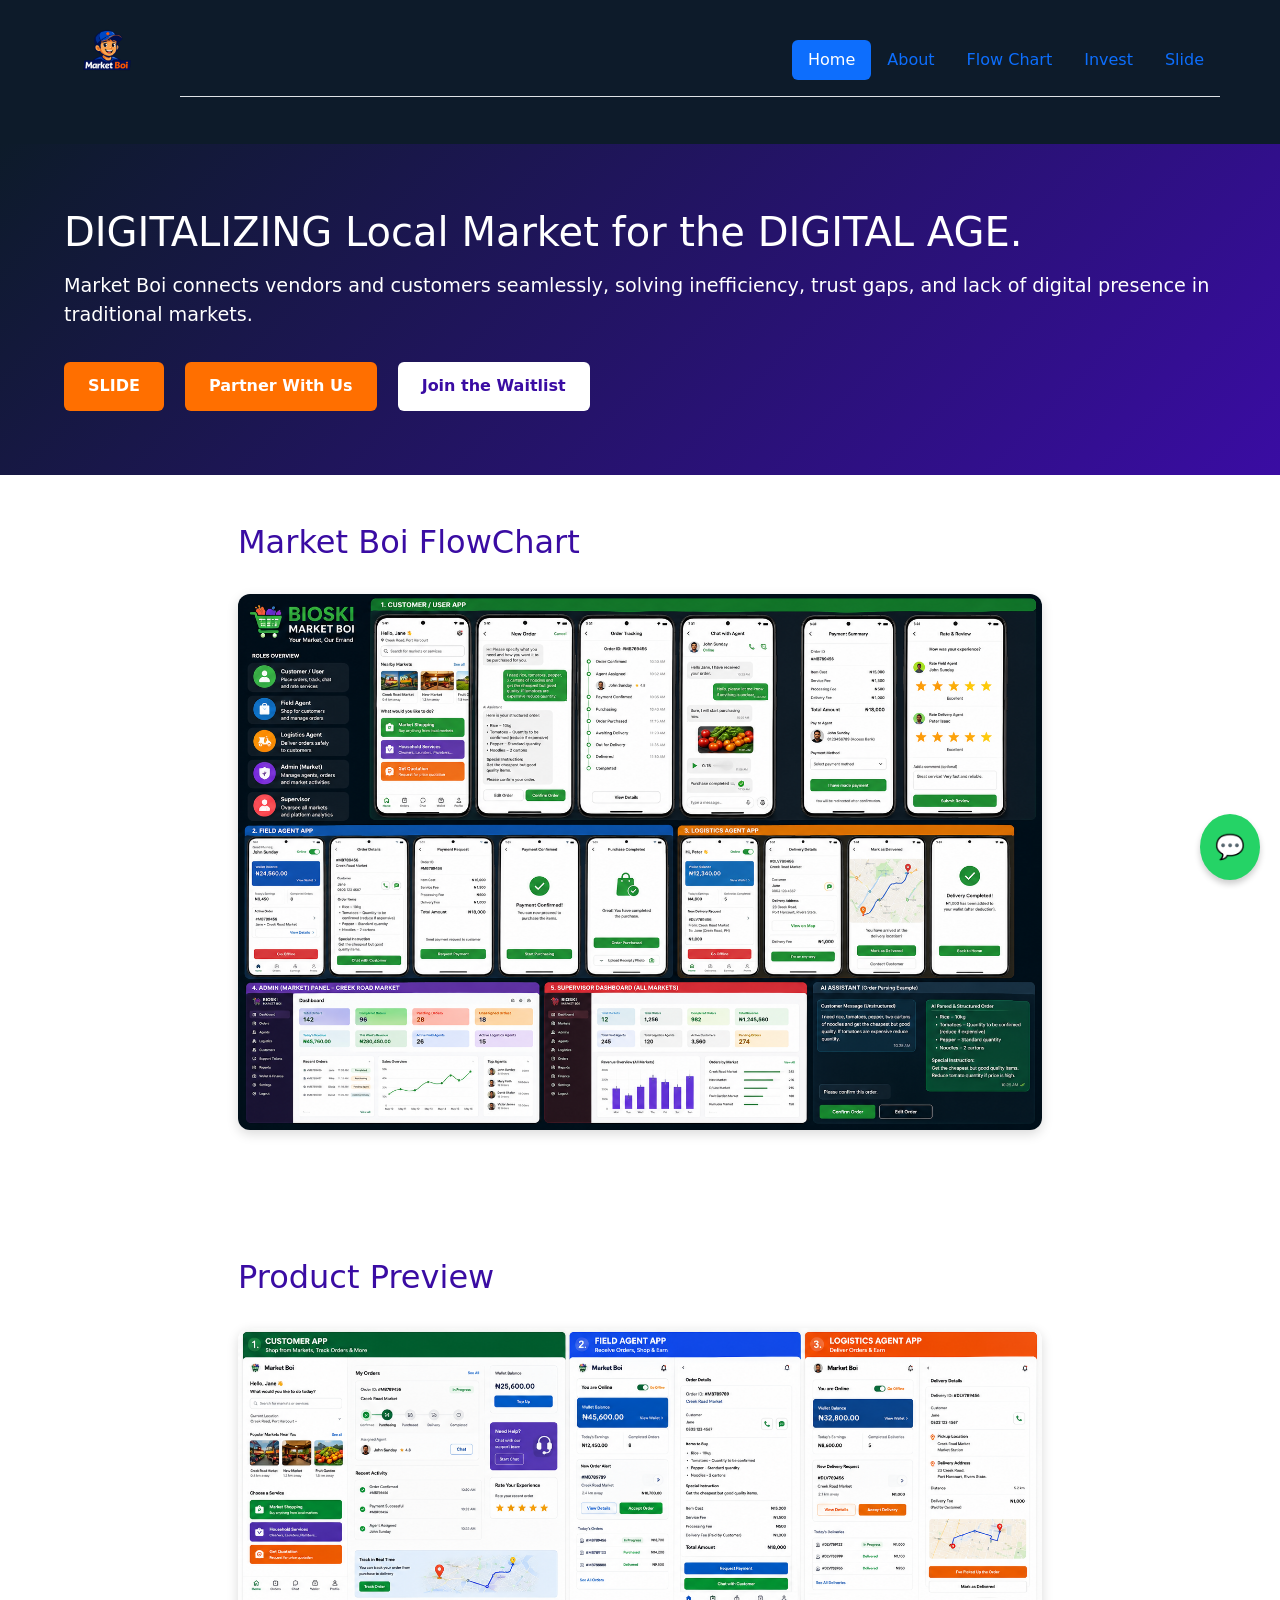
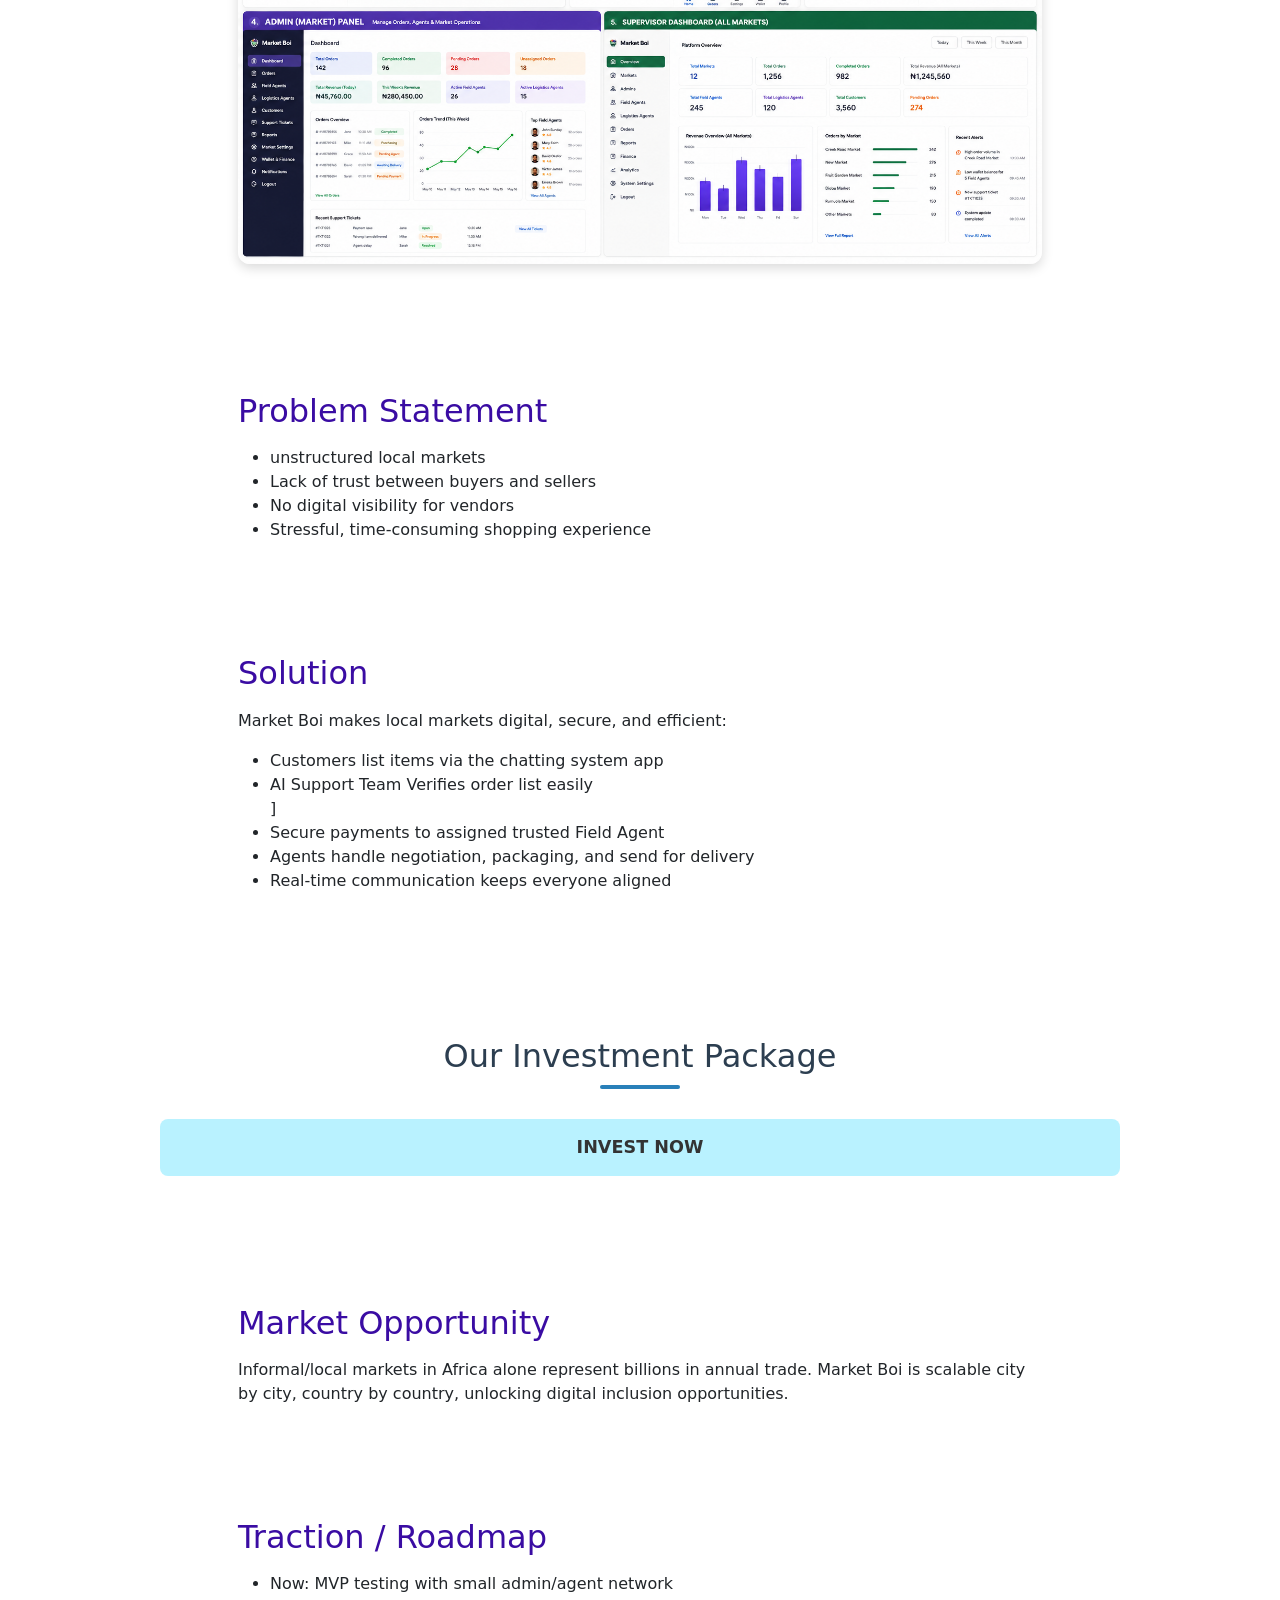
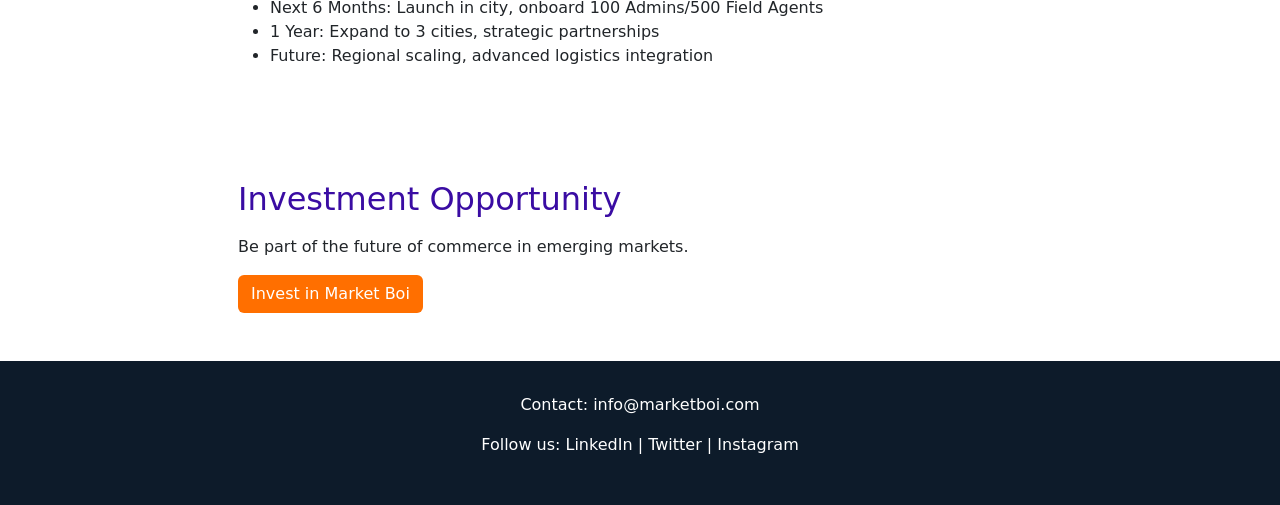
==== commit 20b81586: "Updated Market Boi website" ====
--- a/index.html
+++ b/index.html
@@ -55,7 +55,7 @@
   <section class="section">
     <h2>Problem Statement</h2>
     <ul>
-      <li>Fragmented, unstructured local markets</li>
+      <li>unstructured local markets</li>
       <li>Lack of trust between buyers and sellers</li>
       <li>No digital visibility for vendors</li>
       <li>Stressful, time‑consuming shopping experience</li>
@@ -67,10 +67,10 @@
     <h2>Solution</h2>
     <p>Market Boi makes local markets digital, secure, and efficient:</p>
     <ul>
-      <li>Customers browse or request items via the app</li>
-      <li>Verified vendors list products easily</li>
-      <li>Secure payments ensure trust</li>
-      <li>Agents handle negotiation, packaging, and delivery</li>
+      <li>Customers list items via the chatting system app</li>
+      <li>AI Support Team Verifies order list easily</li>]
+      <li>Secure payments to assigned trusted Field Agent</li>
+      <li>Agents handle negotiation, packaging, and send for delivery</li>
       <li>Real‑time communication keeps everyone aligned</li>
     </ul>
   </section>
@@ -87,22 +87,18 @@
   <!-- Market Opportunity -->
   <section class="section">
     <h2>Market Opportunity</h2>
-    <p>Informal/local markets in Africa alone represent billions in annual trade. Market Boi is scalable city by city, country by country, unlocking digital inclusion opportunities.</p>
+    <p>Informal/local markets in Africa alone represent billions in annual trade. 
+      Market Boi is scalable city by city, country by country, unlocking digital inclusion opportunities.</p>
   </section>
 
   <!-- Why It Matters -->
-  <section class="section">
-    <h2>Why It Matters</h2>
-    <p>Economic empowerment, digital inclusion, and future commerce — Market Boi is building the foundation for next‑gen market ecosystems.</p>
-  </section>
-
   <!-- Roadmap -->
   <section class="section">
     <h2>Traction / Roadmap</h2>
     <ul>
-      <li>Now: MVP testing with small vendor/agent network</li>
-      <li>Next 6 Months: Launch in pilot city, onboard 1,000 vendors</li>
-      <li>12 Months: Expand to 3 cities, strategic partnerships</li>
+      <li>Now: MVP testing with small admin/agent network</li>
+      <li>Next 6 Months: Launch in city, onboard 100 Admins/500 Field Agents</li>
+      <li>1 Year: Expand to 3 cities, strategic partnerships</li>
       <li>Future: Regional scaling, advanced logistics integration</li>
     </ul>
   </section>
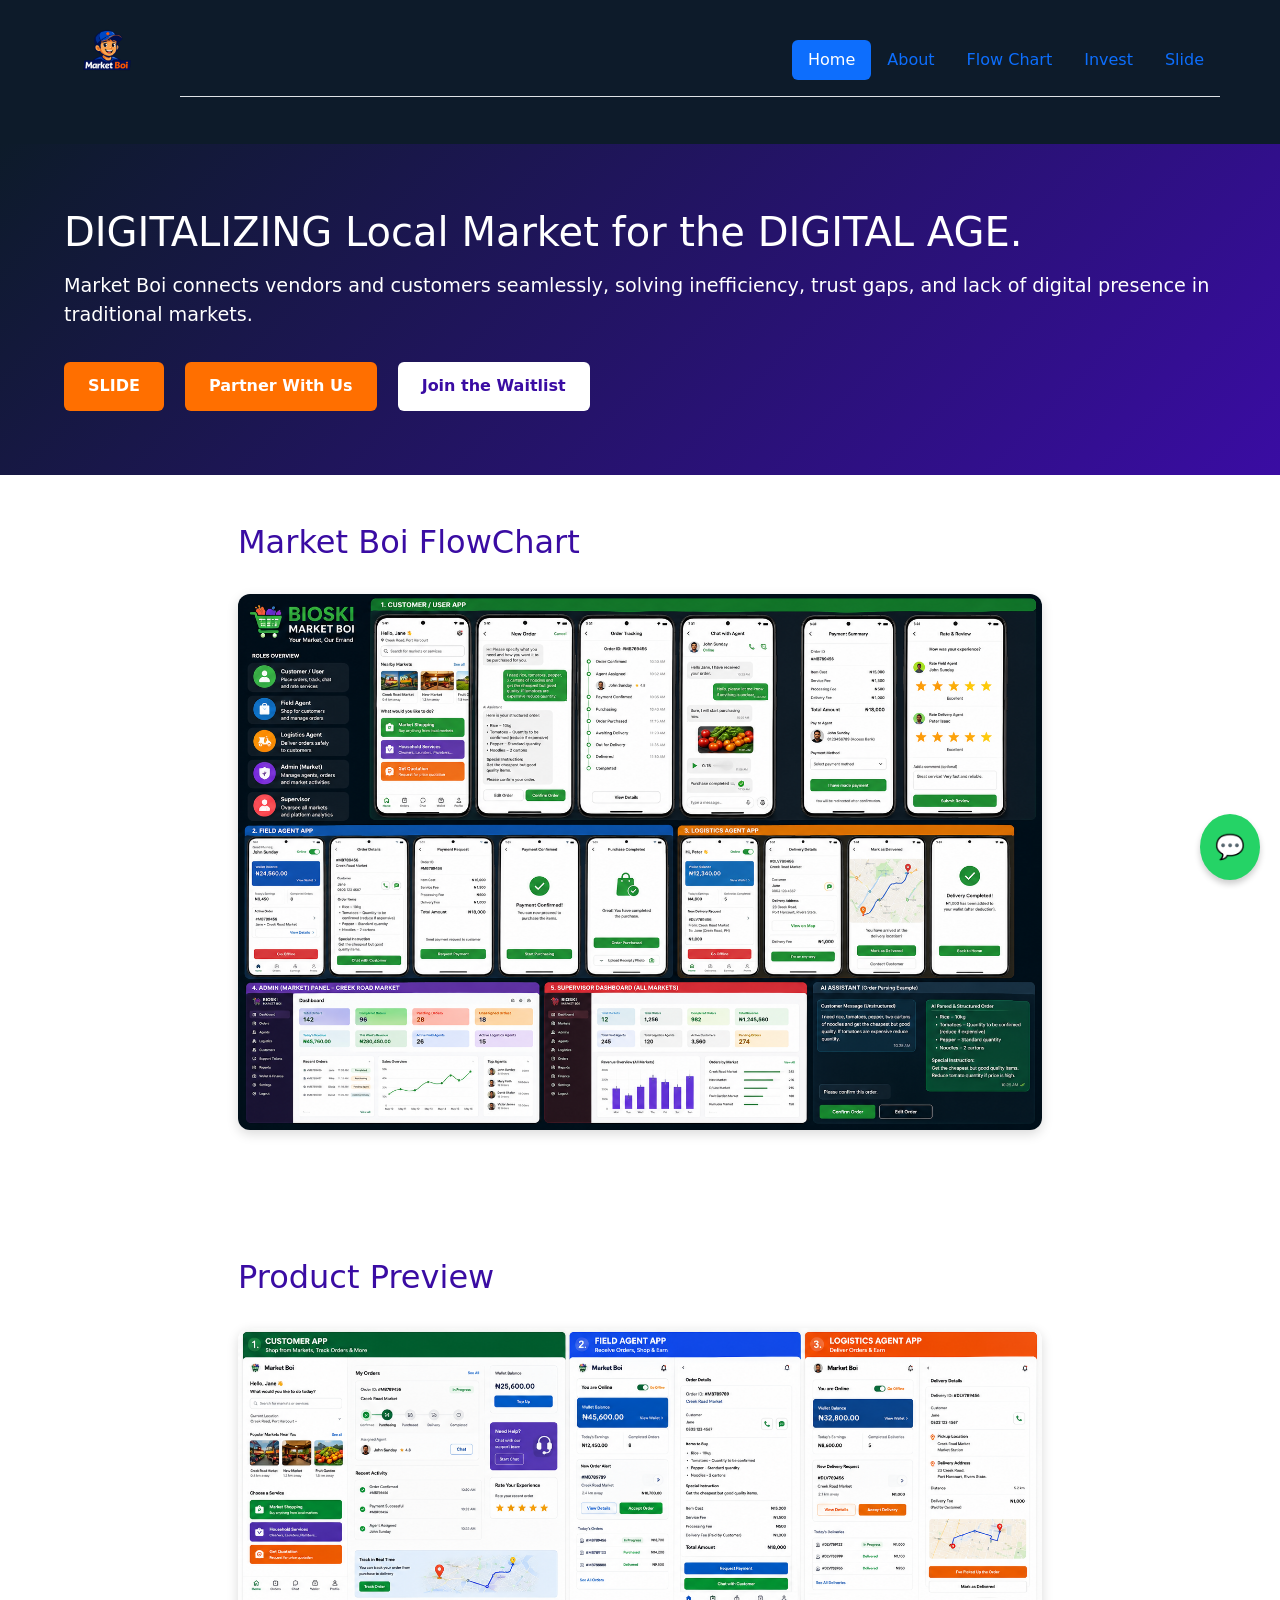
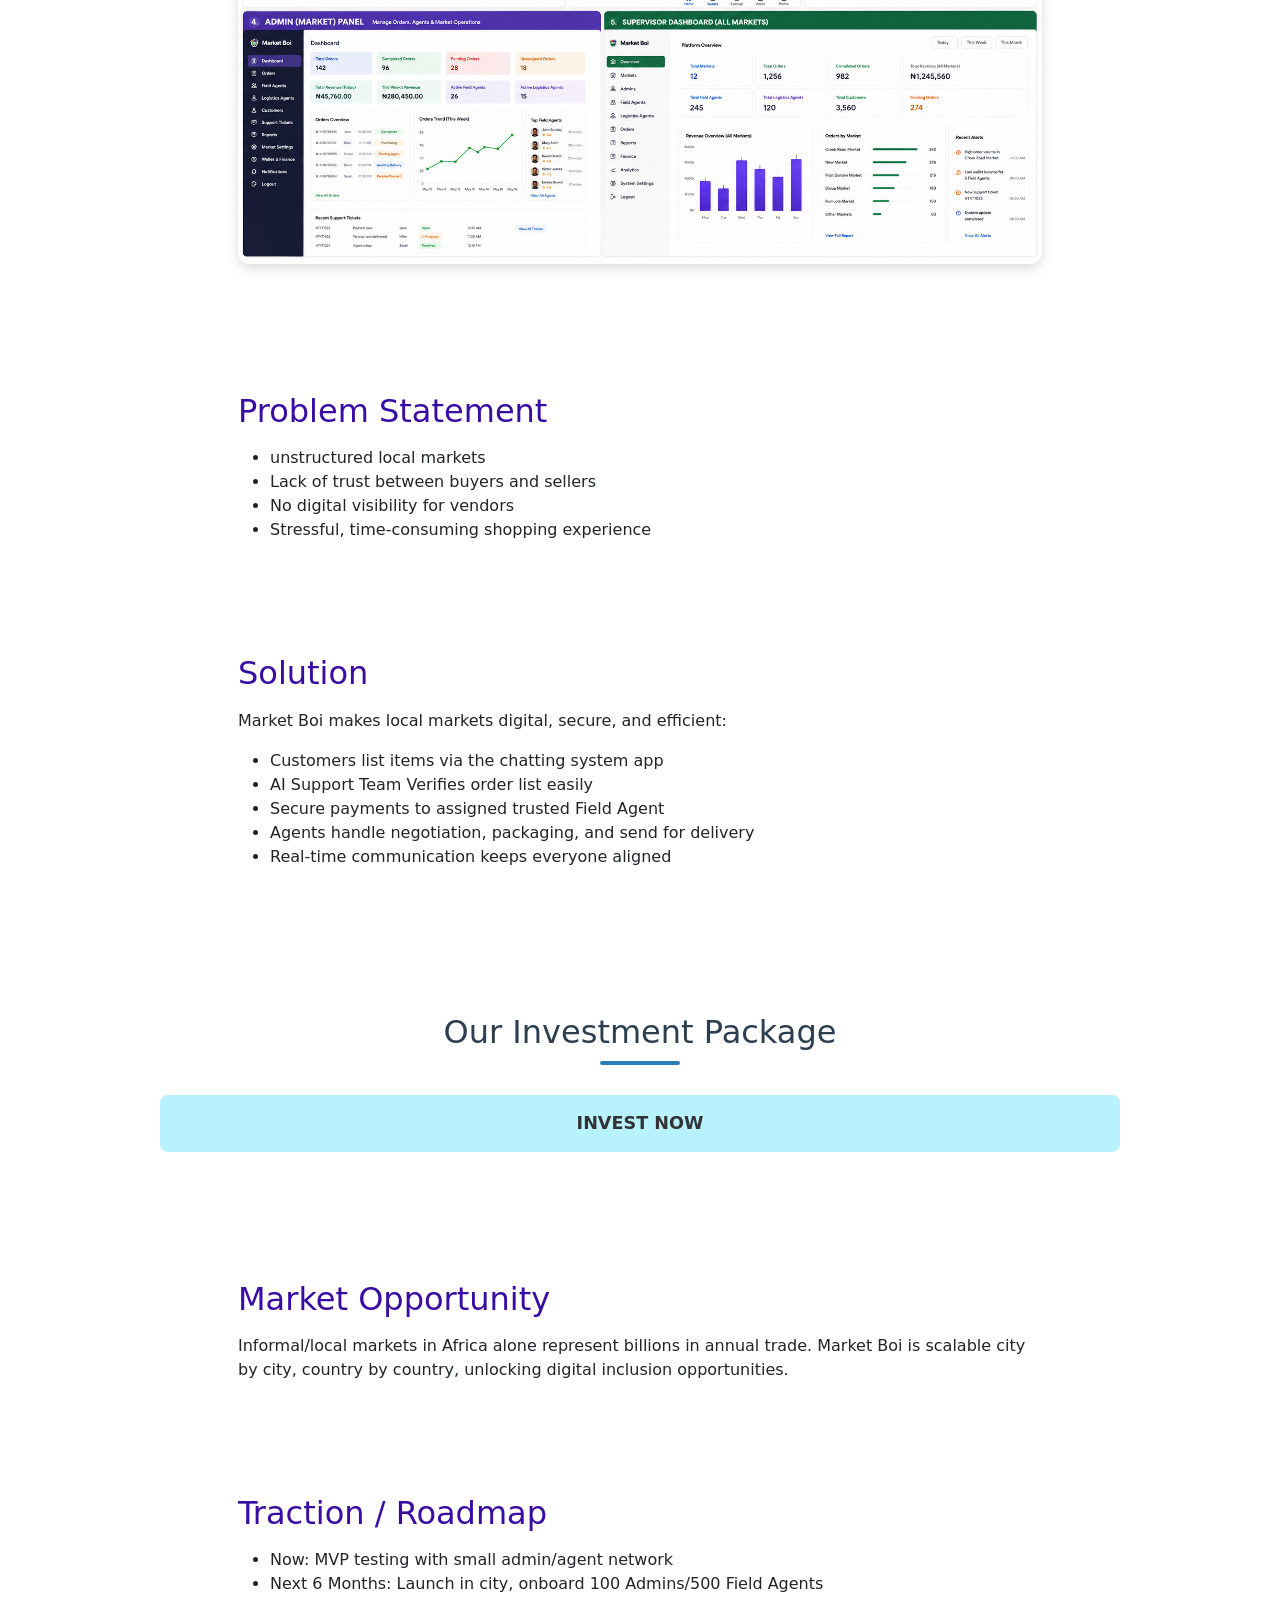
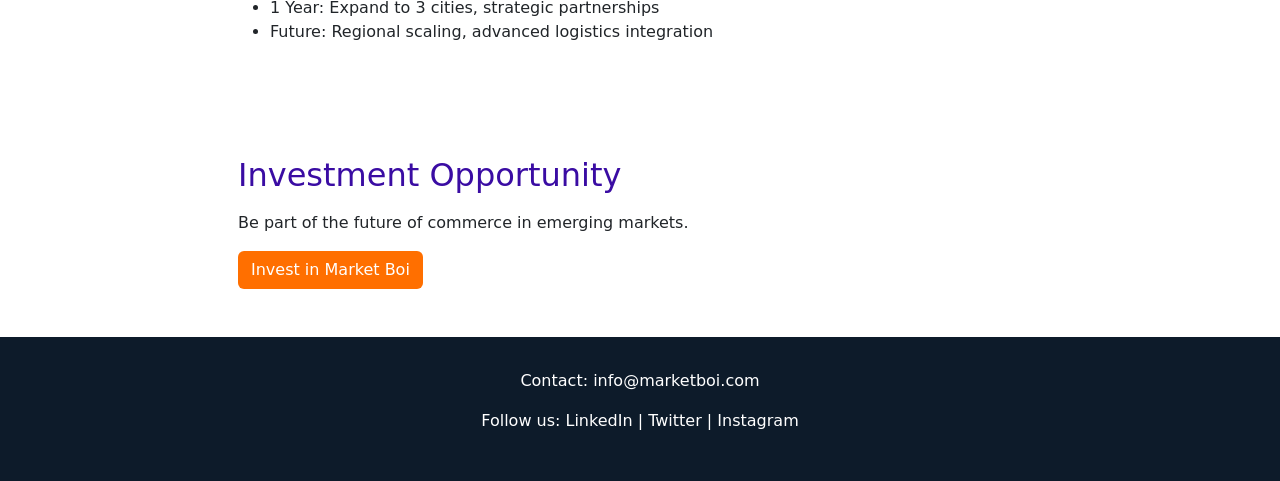
==== commit 080e5649: "Updated Market Boi website" ====
--- a/index.html
+++ b/index.html
@@ -68,7 +68,7 @@
     <p>Market Boi makes local markets digital, secure, and efficient:</p>
     <ul>
       <li>Customers list items via the chatting system app</li>
-      <li>AI Support Team Verifies order list easily</li>]
+      <li>AI Support Team Verifies order list easily</li>
       <li>Secure payments to assigned trusted Field Agent</li>
       <li>Agents handle negotiation, packaging, and send for delivery</li>
       <li>Real‑time communication keeps everyone aligned</li>
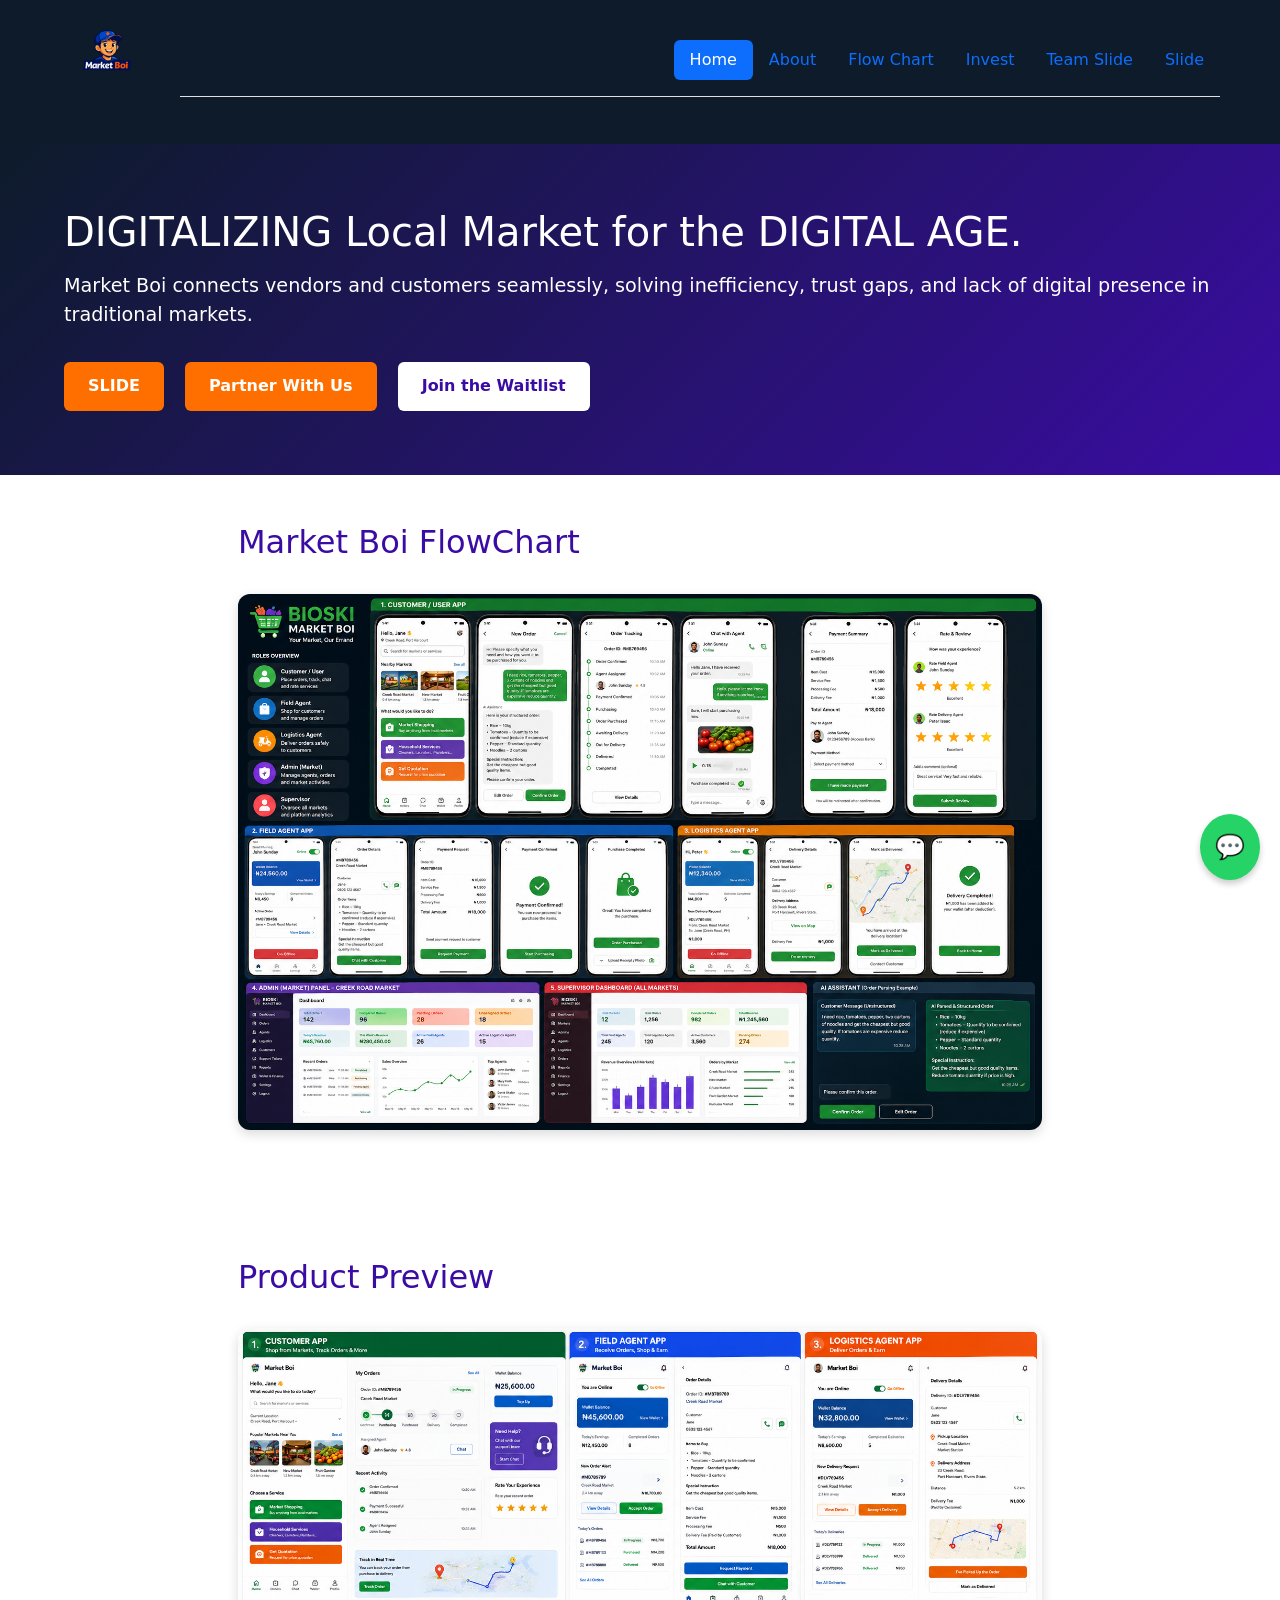
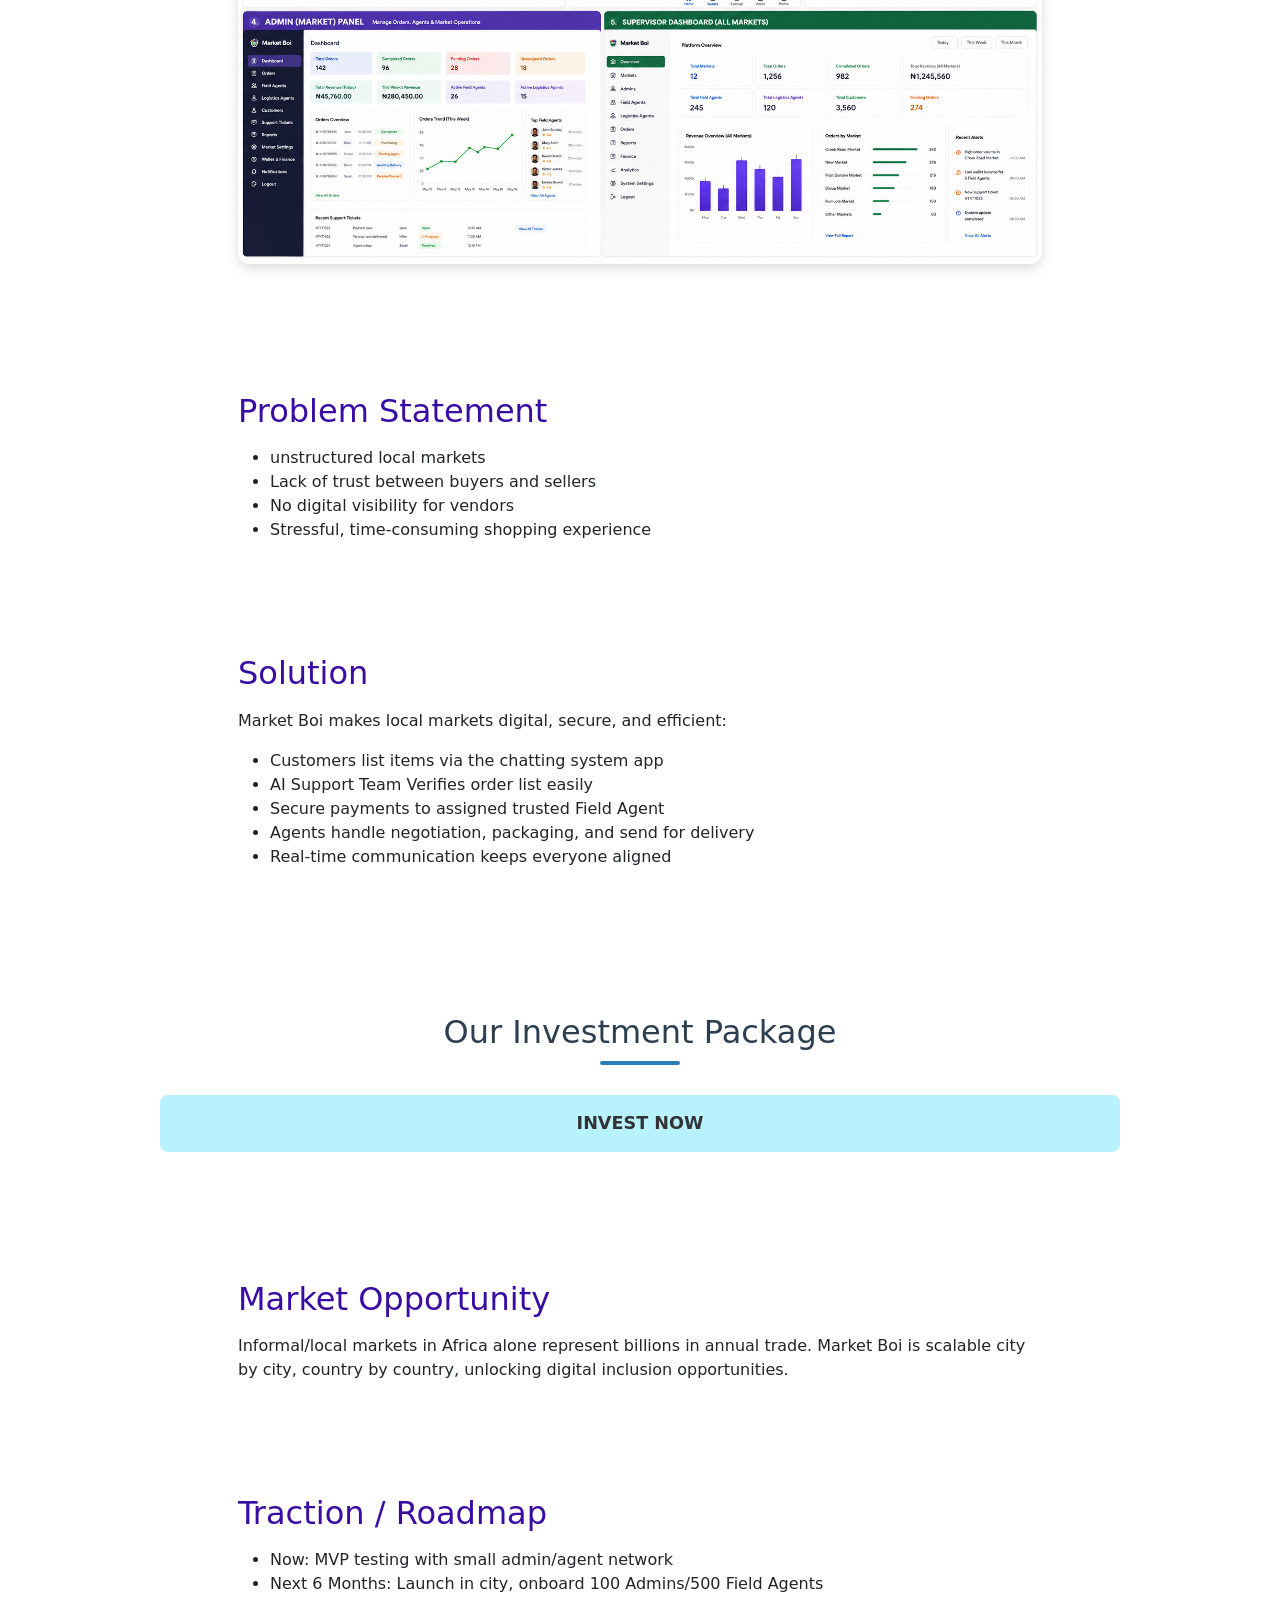
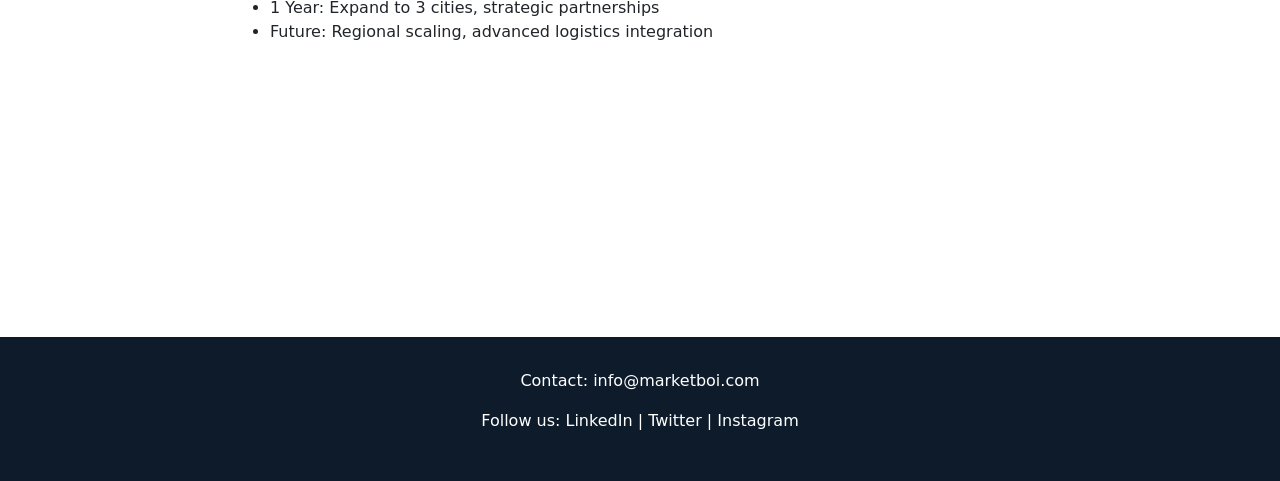
==== commit b01b9ffb: "Updated website" ====
--- a/index.html
+++ b/index.html
@@ -11,7 +11,7 @@
   <!-- Header -->
   <header class="header">
     <a href="index.html" class="logo-link">
-      <img src="./assets/logo.png" alt="Market Boi Logo" class="logo-img">
+      <img src="./assets/logo 1.png" alt="Market Boi Logo" class="logo-img">
     </a>
    <div class="container"> <header class="d-flex flex-wrap justify-content-center py-3 mb-4 border-bottom"> 
     <a href="/" class="d-flex align-items-center mb-3 mb-md-0 me-md-auto link-body-emphasis text-decoration-none">
@@ -20,6 +20,7 @@
     <li class="nav-item"><a href="./founder.html" class="nav-link">About</a></li>
       <li class="nav-item"><a href="#Flowchart" class="nav-link">Flow Chart</a></li>
      <li class="nav-item"><a href="#our-plan" class="nav-link">Invest</a></li> 
+      <li class="nav-item"><a href="./team.html" class="nav-link">Team Slide</a></li> 
     
      <li class="nav-item"><a href="./pitch.html" class="nav-link">Slide</a></li>
       </ul> </header> </div>
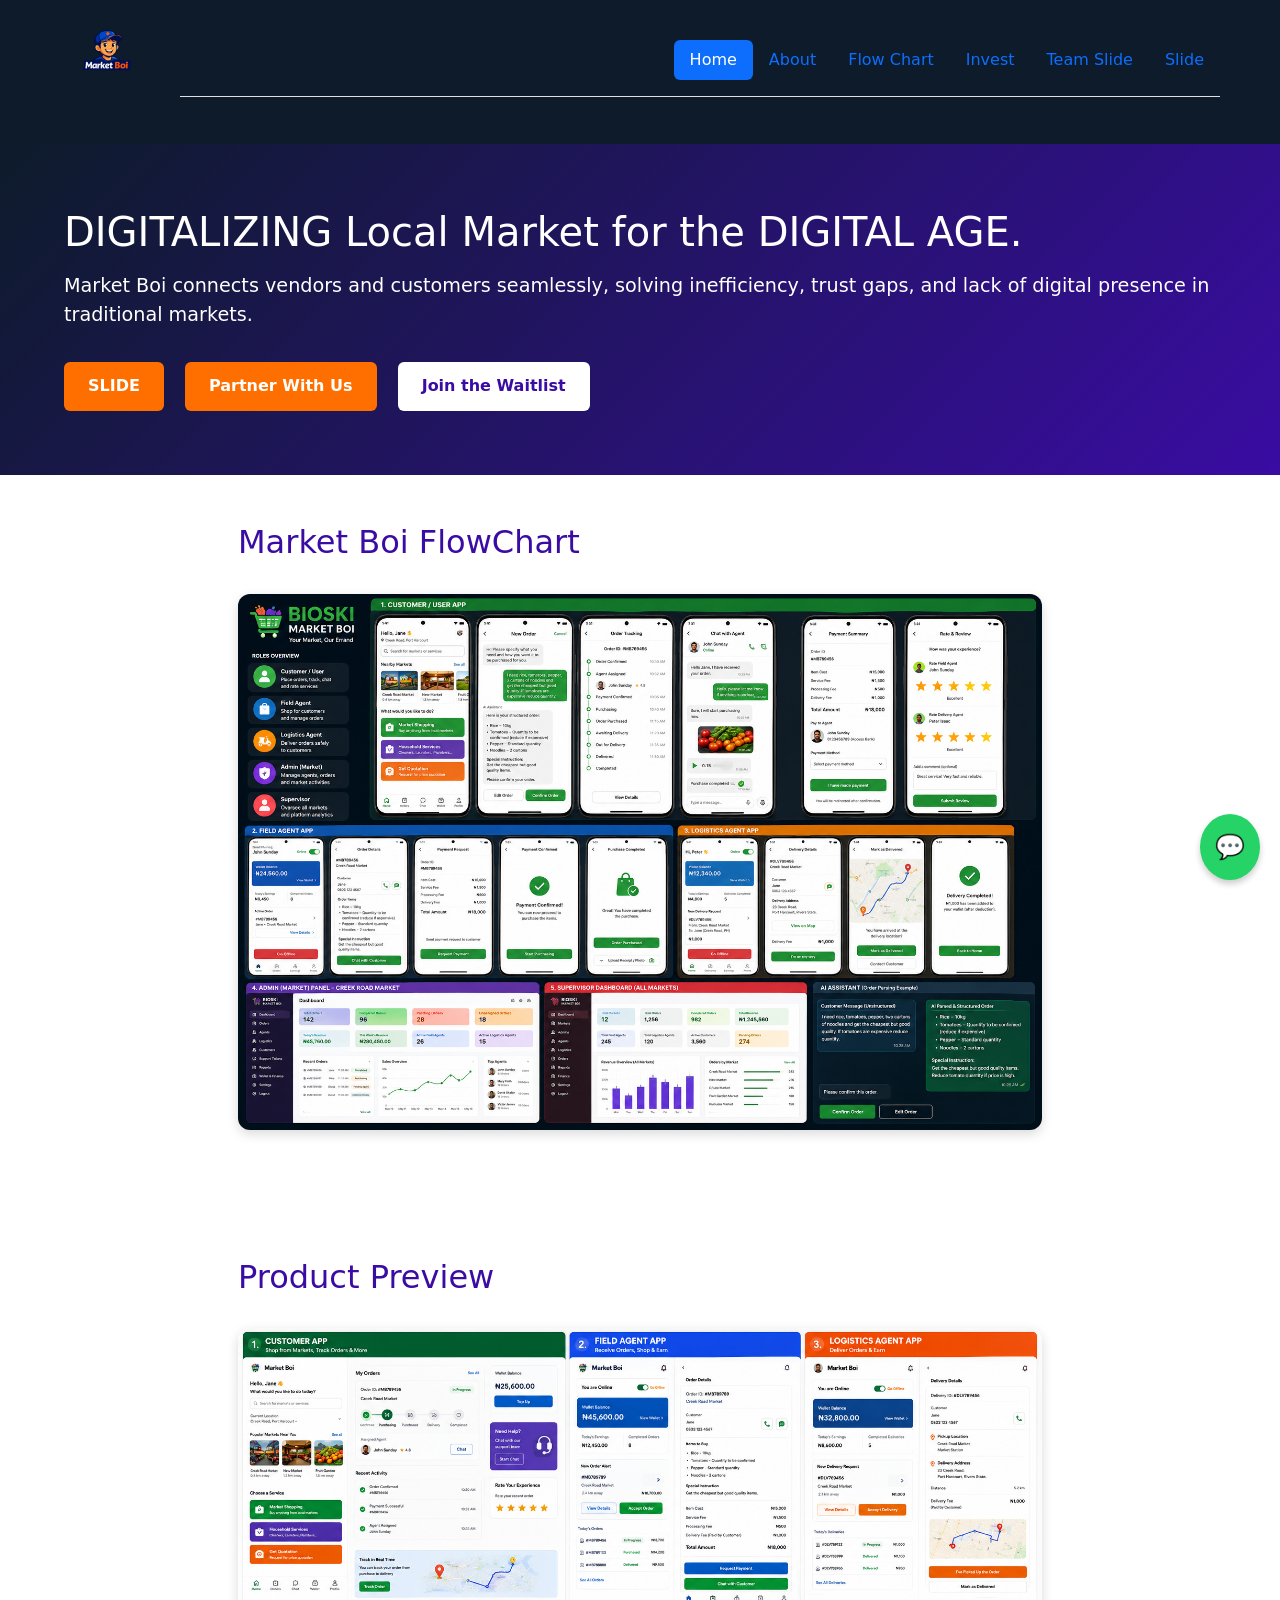
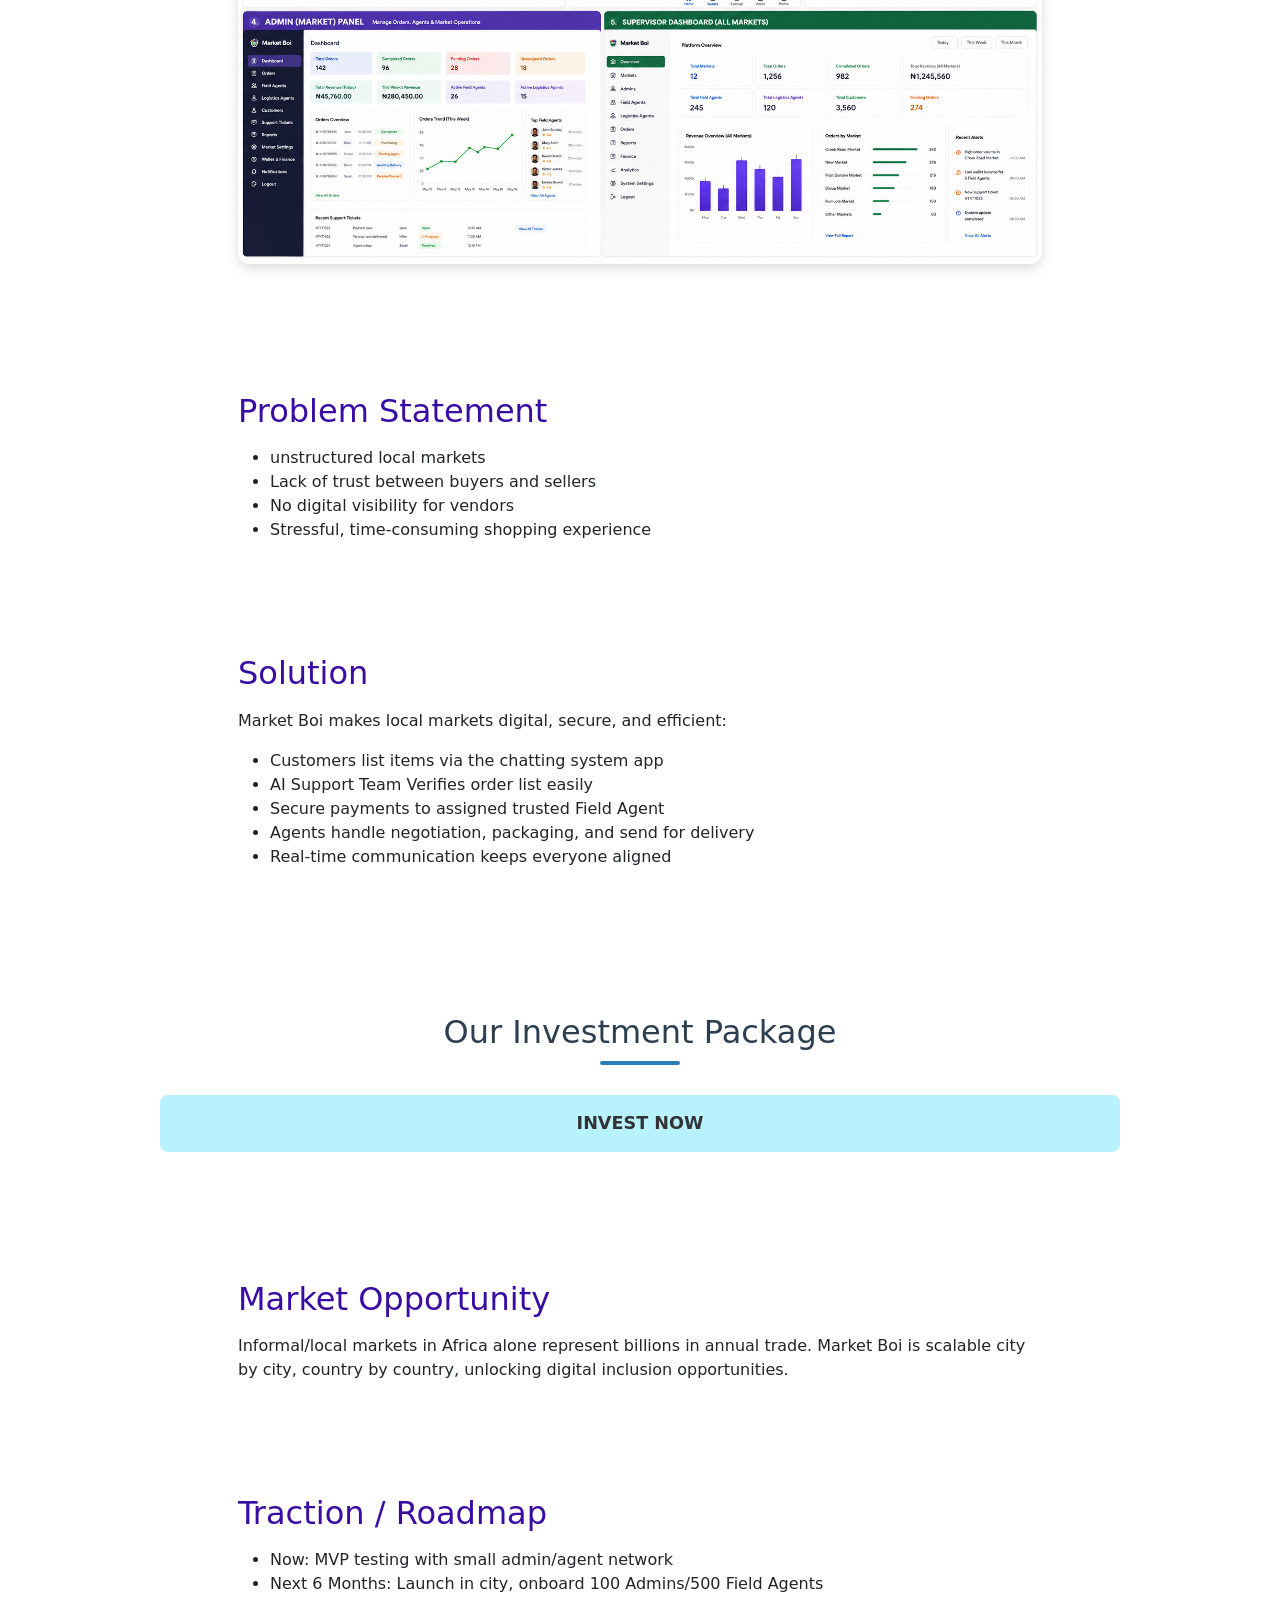
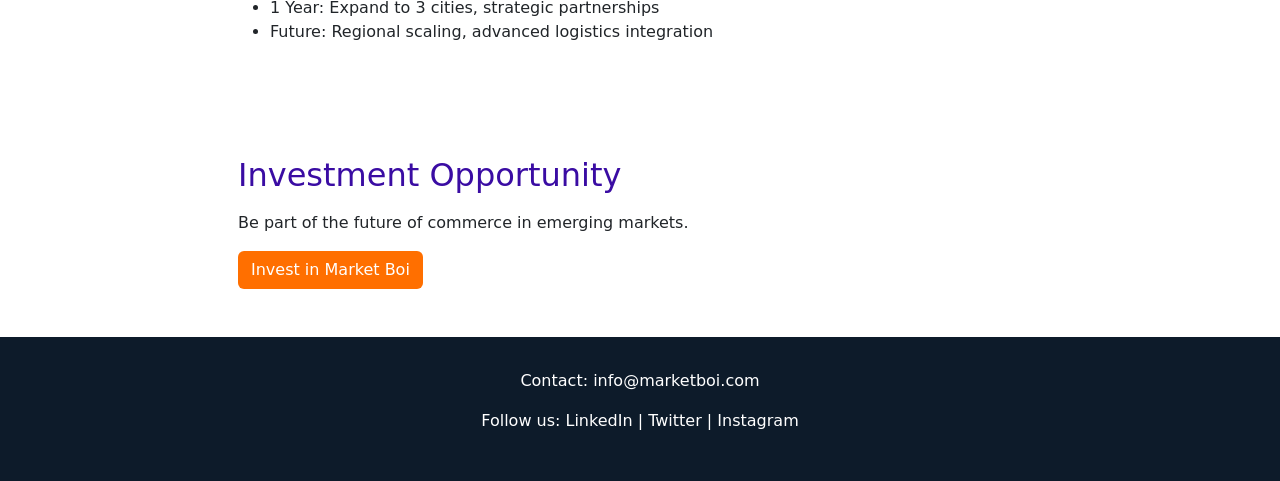
==== commit fcf50039: "Initial commit" ====
--- a/index.html
+++ b/index.html
@@ -20,7 +20,8 @@
     <li class="nav-item"><a href="./founder.html" class="nav-link">About</a></li>
       <li class="nav-item"><a href="#Flowchart" class="nav-link">Flow Chart</a></li>
      <li class="nav-item"><a href="#our-plan" class="nav-link">Invest</a></li> 
-      <li class="nav-item"><a href="./team.html" class="nav-link">Team Slide</a></li> 
+      <li class="nav-item"><a href="./team.html" class="nav-link disabled-link">Team Slide</a>
+</li>
     
      <li class="nav-item"><a href="./pitch.html" class="nav-link">Slide</a></li>
       </ul> </header> </div>
--- a/style.css
+++ b/style.css
@@ -76,7 +76,11 @@
   padding: 1rem 3rem;
   background: #0d1b2a;
 }
-
+.disabled {
+  pointer-events: none;
+  opacity: 0.5;
+  cursor: not-allowed;
+}
 .logo-link {
   text-decoration: none;
 }
